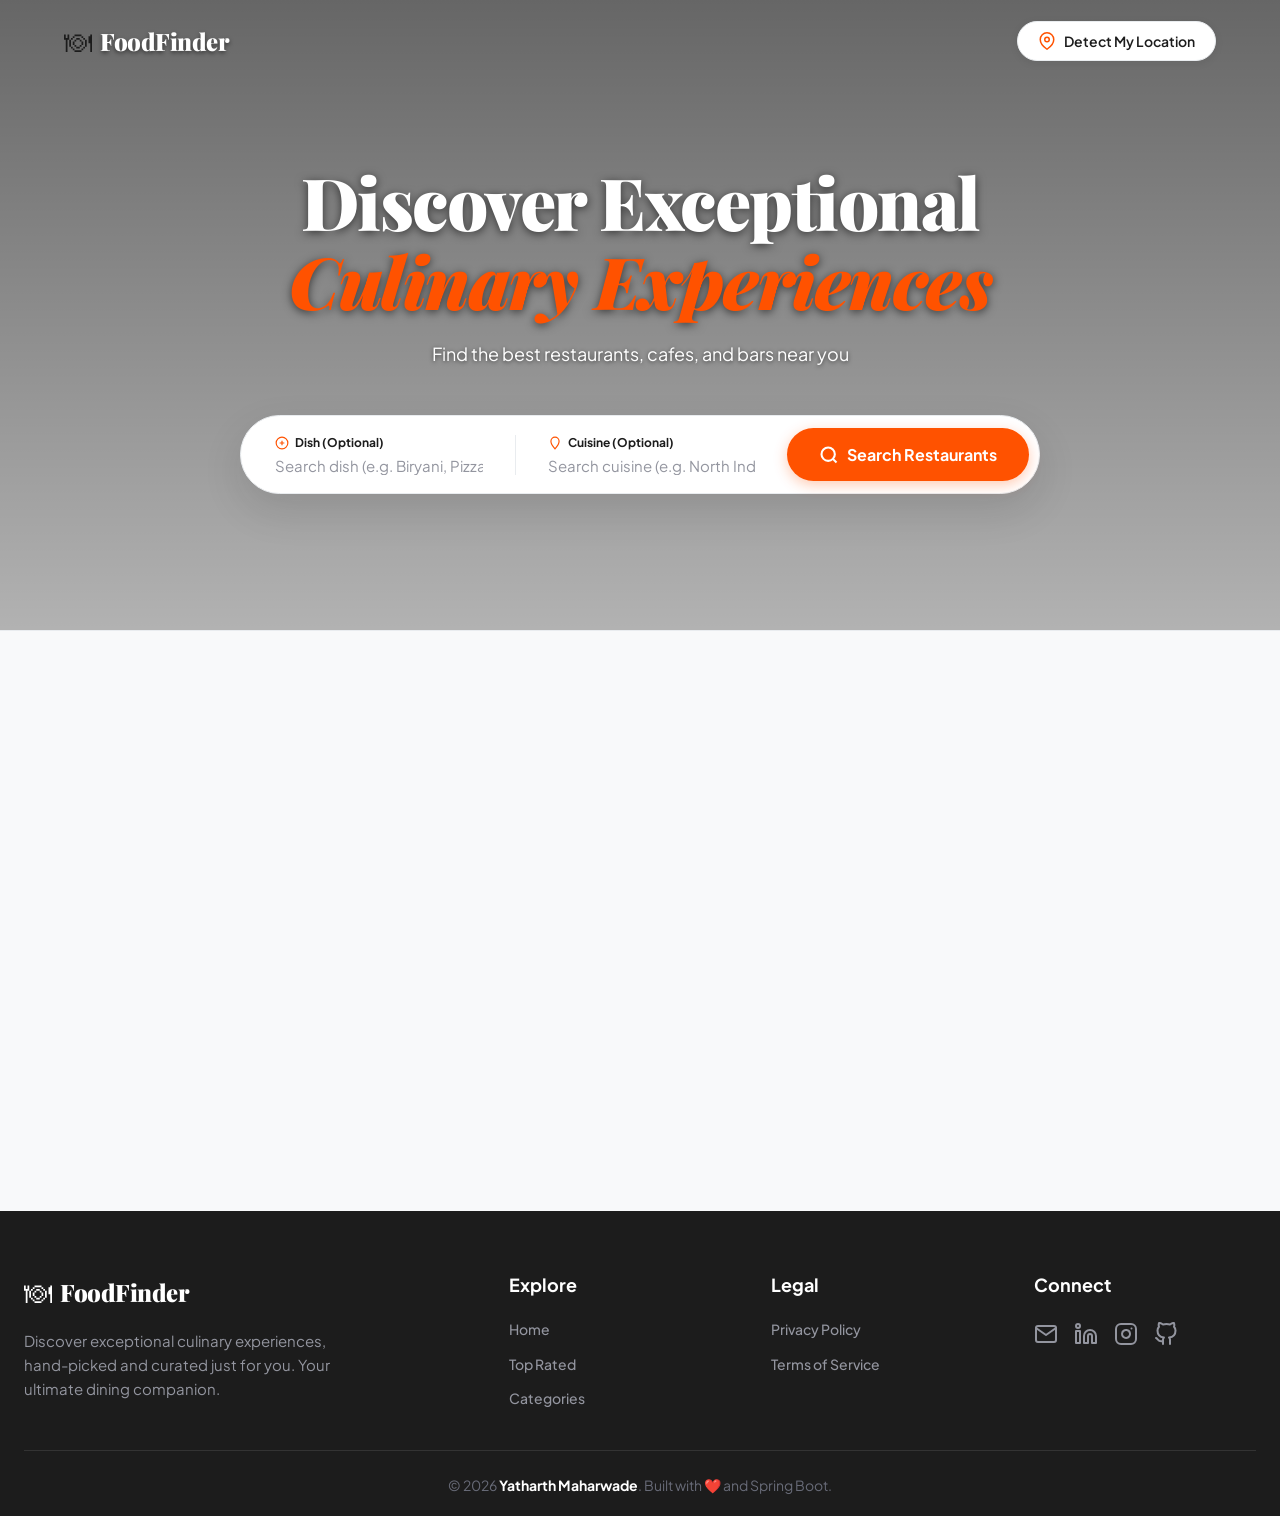
==== backend/src/main/resources/static/index.html @ bb1c381b "Initial Commit:Foodfinder v1.0.0" ====
<!DOCTYPE html>
<html lang="en">
<head>
    <meta charset="UTF-8">
    <meta name="viewport" content="width=device-width, initial-scale=1.0">
    <title>FoodFinder — Premium Dining Discovery</title>
    <link rel="preconnect" href="https://fonts.googleapis.com">
    <link rel="preconnect" href="https://fonts.gstatic.com" crossorigin>
    <link href="https://fonts.googleapis.com/css2?family=Playfair+Display:wght@400;600;700;900&family=Plus+Jakarta+Sans:wght@400;500;600;700&display=swap" rel="stylesheet">
    <link rel="stylesheet" href="styles.css?v=2">
</head>
<body>

<!-- HERO / SEARCH SECTION -->
<header class="hero">
    <div class="hero-bg" style="background-image: url('https://picsum.photos/seed/restaurant1/1600/600'); background-size: cover; background-position: center;">
        <div class="hero-overlay" style="position: absolute; inset: 0; background: linear-gradient(to bottom, rgba(0,0,0,0.6) 0%, rgba(0,0,0,0.3) 100%);"></div>
    </div>
    
    <nav class="navbar">
        <div class="nav-brand">
            <span class="nav-logo">🍽</span>
            <span class="nav-name">FoodFinder</span>
        </div>
        <div class="nav-actions">
            <button class="btn-location" id="detect-location-btn">
                <svg viewBox="0 0 24 24" fill="none" stroke="currentColor" stroke-width="2" stroke-linecap="round" stroke-linejoin="round"><path d="M21 10c0 7-9 13-9 13s-9-6-9-13a9 9 0 0 1 18 0z"></path><circle cx="12" cy="10" r="3"></circle></svg>
                <span id="location-btn-text">Detect My Location</span>
            </button>
        </div>
    </nav>

    <div class="hero-content">
        <h1 class="hero-title">
            Discover Exceptional<br>
            <em>Culinary Experiences</em>
        </h1>
        <p class="hero-subtitle">Find the best restaurants, cafes, and bars near you</p>

        <div class="search-card">
            <div class="search-fields">
                
                <div class="search-field autocomplete-wrapper">
                    <label for="dish-input">
                        <svg viewBox="0 0 24 24" fill="none" stroke="currentColor" stroke-width="2"><circle cx="12" cy="12" r="10"/><path d="M8 12h8M12 8v8"/></svg>
                        Dish (Optional)
                    </label>
                    <input id="dish-input" type="text" placeholder="Search dish (e.g. Biryani, Pizza, Dosa)" autocomplete="off">
                    <div class="autocomplete-dropdown" id="dish-suggestions"></div>
                </div>

                <div class="search-divider"></div>

                <div class="search-field autocomplete-wrapper">
                    <label for="cuisine-input">
                        <svg viewBox="0 0 24 24" fill="none" stroke="currentColor" stroke-width="2"><path d="M12 2C8.13 2 5 5.13 5 9c0 5.25 7 13 7 13s7-7.75 7-13c0-3.87-3.13-7-7-7z"/></svg>
                        Cuisine (Optional)
                    </label>
                    <input id="cuisine-input" type="text" placeholder="Search cuisine (e.g. North Indian, Chinese)" autocomplete="off">
                    <div class="autocomplete-dropdown" id="cuisine-suggestions"></div>
                </div>

            </div>

            <div class="search-actions">
                <button class="btn-search" id="search-btn">
                    <svg viewBox="0 0 24 24" fill="none" stroke="currentColor" stroke-width="2.5"><circle cx="11" cy="11" r="8"/><line x1="21" y1="21" x2="16.65" y2="16.65"/></svg>
                    Search Restaurants
                </button>
            </div>
        </div>

        <div class="location-status" id="location-status"></div>
    </div>
</header>

<!-- RESULTS SECTION -->
<main class="main-content" id="results-section">
    <div class="container">

        <!-- Sort & Filter Bar -->
        <div class="results-toolbar" id="results-toolbar" style="display:none">
            <div class="results-count" id="results-count"></div>
            <div class="sort-controls">
                <span class="sort-label">Sort by</span>
                <div class="sort-buttons">
                    <button class="sort-btn active" data-sort="rated">⭐ Highest Rated</button>
                    <button class="sort-btn" data-sort="cheapest">💰 Cheapest</button>
                    <button class="sort-btn" data-sort="nearest" id="sort-nearest">📍 Nearest</button>
                    <button class="sort-btn" data-sort="best">🏆 Best Match</button>
                </div>
            </div>
        </div>

        <!-- Skeleton Loading State -->
        <div class="loading-state" id="loading-state" style="display:none">
            <div class="restaurant-grid skeleton-grid">
                <div class="skeleton-card"></div>
                <div class="skeleton-card"></div>
                <div class="skeleton-card"></div>
                <div class="skeleton-card"></div>
                <div class="skeleton-card"></div>
                <div class="skeleton-card"></div>
            </div>
        </div>

        <!-- Empty State -->
        <div class="empty-state" id="empty-state" style="display:none">
            <div class="empty-icon">🍽️</div>
            <h3>No restaurants found</h3>
            <p>Try adjusting your search criteria or searching for a different dish/cuisine.</p>
            <button class="btn-clear" id="clear-search-btn">Clear Search</button>
        </div>

        <!-- Error State -->
        <div class="error-state" id="error-state" style="display:none">
            <div class="empty-icon">⚠️</div>
            <h3>Something went wrong</h3>
            <p id="error-message">Unable to fetch restaurants. Please try again.</p>
            <button class="btn-search retry-btn" id="retry-btn">Try Again</button>
        </div>

        <!-- Restaurant Grid -->
        <div class="restaurant-grid" id="restaurant-grid"></div>

        <!-- Pagination -->
        <div class="pagination" id="pagination" style="display:none"></div>
    </div>
</main>

<footer class="footer">
    <div class="container">
        <div class="footer-grid">
            <div class="footer-col brand-col">
                <div class="footer-brand">
                    <span class="nav-logo">🍽</span>
                    <span class="nav-name">FoodFinder</span>
                </div>
                <p class="footer-description">Discover exceptional culinary experiences, hand-picked and curated just for you. Your ultimate dining companion.</p>
            </div>
            
            <div class="footer-col">
                <h4>Explore</h4>
                <ul>
                    <li><a href="index.html">Home</a></li>
                    <li><a href="#">Top Rated</a></li>
                    <li><a href="#">Categories</a></li>
                </ul>
            </div>

            <div class="footer-col">
                <h4>Legal</h4>
                <ul>
                    <li><a href="#">Privacy Policy</a></li>
                    <li><a href="#">Terms of Service</a></li>
                </ul>
            </div>
            
            <div class="footer-col">
                <h4>Connect</h4>
                <div class="social-links">
                    <a href="mailto:yatharth0503@hotmail.com" aria-label="Email" target="_blank" rel="noopener noreferrer">
                        <svg viewBox="0 0 24 24" width="24" height="24" stroke="currentColor" stroke-width="2" fill="none" stroke-linecap="round" stroke-linejoin="round"><path d="M4 4h16c1.1 0 2 .9 2 2v12c0 1.1-.9 2-2 2H4c-1.1 0-2-.9-2-2V6c0-1.1.9-2 2-2z"></path><polyline points="22,6 12,13 2,6"></polyline></svg>
                    </a>
                    <a href="https://www.linkedin.com/in/yatharthmaharwade/" aria-label="LinkedIn" target="_blank" rel="noopener noreferrer">
                        <svg viewBox="0 0 24 24" width="24" height="24" stroke="currentColor" stroke-width="2" fill="none" stroke-linecap="round" stroke-linejoin="round"><path d="M16 8a6 6 0 0 1 6 6v7h-4v-7a2 2 0 0 0-2-2 2 2 0 0 0-2 2v7h-4v-7a6 6 0 0 1 6-6z"></path><rect x="2" y="9" width="4" height="12"></rect><circle cx="4" cy="4" r="2"></circle></svg>
                    </a>
                    <a href="https://www.instagram.com/yatharth__maharwade/" aria-label="Instagram" target="_blank" rel="noopener noreferrer">
                        <svg viewBox="0 0 24 24" width="24" height="24" stroke="currentColor" stroke-width="2" fill="none" stroke-linecap="round" stroke-linejoin="round"><rect x="2" y="2" width="20" height="20" rx="5" ry="5"></rect><path d="M16 11.37A4 4 0 1 1 12.63 8 4 4 0 0 1 16 11.37z"></path><line x1="17.5" y1="6.5" x2="17.51" y2="6.5"></line></svg>
                    </a>
                    <a href="https://github.com/yatharth5304" aria-label="GitHub" target="_blank" rel="noopener noreferrer">
                        <svg viewBox="0 0 24 24" width="24" height="24" stroke="currentColor" stroke-width="2" fill="none" stroke-linecap="round" stroke-linejoin="round"><path d="M9 19c-5 1.5-5-2.5-7-3m14 6v-3.87a3.37 3.37 0 0 0-.94-2.61c3.14-.35 6.44-1.54 6.44-7A5.44 5.44 0 0 0 20 4.77 5.07 5.07 0 0 0 19.91 1S18.73.65 16 2.48a13.38 13.38 0 0 0-7 0C6.27.65 5.09 1 5.09 1A5.07 5.07 0 0 0 5 4.77a5.44 5.44 0 0 0-1.5 3.78c0 5.42 3.3 6.61 6.44 7A3.37 3.37 0 0 0 9 18.13V22"></path></svg>
                    </a>
                </div>
            </div>
        </div>
        
        <div class="footer-bottom">
            <p class="footer-copy">&copy; 2026 <strong>Yatharth Maharwade</strong>. Built with ❤️ and Spring Boot.</p>
        </div>
    </div>
</footer>

<script src="app.js?v=2"></script>
</body>
</html>
---- backend/src/main/resources/static/styles.css ----
/* ============================================
   FOODFINDER — Premium UI/UX Redesign
   Inspired by Swiggy / Zomato / Google Modern UX
   ============================================ */

/* --- RESET & BASE --- */
*, *::before, *::after { box-sizing: border-box; margin: 0; padding: 0; }

:root {
    /* Palette */
    --primary: #FF5200;      /* Swiggy/Zomato vibrant orange/red vibe */
    --primary-hover: #E64A00;
    --primary-light: #FFF0E5;
    --bg-color: #F8F9FA;
    --surface: #FFFFFF;
    
    --text-primary: #1C1C1C;
    --text-secondary: #686B78;
    --text-tertiary: #93959F;
    
    --border-color: #E9ECEF;
    --shadow-sm: 0 2px 8px rgba(28,28,28,0.08);
    --shadow-md: 0 8px 24px rgba(28,28,28,0.08);
    --shadow-lg: 0 16px 40px rgba(28,28,28,0.12);

    /* Typography */
    --font-display: 'Playfair Display', Georgia, serif;
    --font-body: 'Plus Jakarta Sans', -apple-system, sans-serif;

    /* Spacing */
    --radius-sm: 8px;
    --radius-md: 12px;
    --radius-lg: 20px;
    --radius-pill: 100px;

    /* Transitions */
    --transition: 0.25s cubic-bezier(0.4, 0, 0.2, 1);
}

html { scroll-behavior: smooth; }

body {
    font-family: var(--font-body);
    background: var(--bg-color);
    color: var(--text-primary);
    line-height: 1.5;
    min-height: 100vh;
    font-size: 15px;
    -webkit-font-smoothing: antialiased;
}

/* --- HERO / HEADER --- */
.hero {
    position: relative;
    background: var(--surface);
    display: flex;
    flex-direction: column;
    overflow: visible;
    border-bottom: 1px solid var(--border-color);
}

/* Optional subtle background pattern or gradient for hero */
.hero-bg {
    position: absolute;
    inset: 0;
    background: radial-gradient(circle at top right, #FFF4ED 0%, transparent 40%),
                radial-gradient(circle at bottom left, #F2F6FF 0%, transparent 40%);
    pointer-events: none;
    z-index: 0;
}

.navbar {
    position: relative;
    z-index: 10;
    display: flex;
    align-items: center;
    justify-content: space-between;
    padding: 20px 5%;
    max-width: 1400px;
    margin: 0 auto;
    width: 100%;
}

.nav-brand {
    display: flex;
    align-items: center;
    gap: 8px;
}

.nav-logo { font-size: 28px; }

.nav-name {
    font-family: var(--font-display);
    font-size: 24px;
    font-weight: 900;
    color: var(--surface);
    letter-spacing: -0.5px;
    text-shadow: 0 2px 4px rgba(0,0,0,0.5);
}

/* Detect Location Button in Nav */
.nav-actions {
    display: flex;
    gap: 12px;
}

.btn-location {
    display: flex;
    align-items: center;
    gap: 8px;
    background: var(--surface);
    color: var(--text-primary);
    border: 1px solid var(--border-color);
    padding: 10px 20px;
    border-radius: var(--radius-pill);
    font-family: var(--font-body);
    font-size: 14px;
    font-weight: 600;
    cursor: pointer;
    transition: var(--transition);
    box-shadow: var(--shadow-sm);
}

.btn-location svg {
    width: 18px; height: 18px;
    color: var(--primary);
}

.btn-location:hover {
    border-color: var(--primary);
    box-shadow: 0 4px 12px rgba(255,82,0,0.15);
}

.btn-location.loading {
    opacity: 0.7;
    pointer-events: none;
    animation: pulse 1.5s infinite;
}

.btn-location.active {
    background: var(--primary-light);
    border-color: var(--primary);
    color: var(--primary);
}

@keyframes pulse {
    0% { opacity: 0.6; }
    50% { opacity: 1; }
    100% { opacity: 0.6; }
}

/* --- HERO CONTENT --- */
.hero-content {
    position: relative;
    z-index: 5;
    display: flex;
    flex-direction: column;
    align-items: center;
    justify-content: center;
    padding: 80px 20px 100px;
    text-align: center;
}

.hero-title {
    font-family: var(--font-display);
    font-size: clamp(40px, 6vw, 72px);
    font-weight: 900;
    line-height: 1.1;
    color: var(--surface);
    text-shadow: 0 2px 10px rgba(0,0,0,0.6);
    letter-spacing: -1.5px;
    margin-bottom: 20px;
    animation: fadeUp 0.6s ease both;
}

.hero-title em {
    font-style: italic;
    color: var(--primary);
}

.hero-subtitle {
    font-size: 18px;
    color: var(--surface);
    text-shadow: 0 1px 4px rgba(0,0,0,0.6);
    max-width: 500px;
    margin-bottom: 48px;
    animation: fadeUp 0.6s 0.1s ease both;
}

@keyframes fadeUp {
    from { opacity: 0; transform: translateY(20px); }
    to { opacity: 1; transform: translateY(0); }
}

/* --- SEARCH CARD (Google/Airbnb Style) --- */
.search-card {
    background: var(--surface);
    border-radius: var(--radius-pill);
    padding: 10px;
    width: 100%;
    max-width: 800px;
    box-shadow: var(--shadow-lg);
    border: 1px solid var(--border-color);
    display: flex;
    align-items: center;
    animation: fadeUp 0.6s 0.2s ease both;
    position: relative;
    z-index: 20; /* Keep above results */
}

.search-fields {
    display: flex;
    flex: 1;
    align-items: center;
    position: relative;
}

.autocomplete-wrapper {
    position: relative;
    flex: 1;
    display: flex;
    flex-direction: column;
    padding: 8px 24px;
    border-radius: var(--radius-pill);
    transition: background 0.2s;
    cursor: text;
}

.autocomplete-wrapper:hover {
    background: var(--bg-color);
}

.autocomplete-wrapper:focus-within {
    background: var(--surface);
    box-shadow: 0 0 0 2px var(--primary) inset;
}

.search-field label {
    display: flex;
    align-items: center;
    gap: 6px;
    font-size: 12px;
    font-weight: 700;
    color: var(--text-primary);
    margin-bottom: 4px;
}

.search-field label svg {
    width: 14px; height: 14px;
    color: var(--primary);
}

.search-field input {
    background: transparent;
    border: none;
    outline: none;
    font-family: var(--font-body);
    font-size: 15px;
    font-weight: 500;
    color: var(--text-primary);
    width: 100%;
}

.search-field input::placeholder {
    color: var(--text-tertiary);
    font-weight: 400;
}

.search-divider {
    width: 1px;
    height: 40px;
    background: var(--border-color);
    margin: 0 8px;
}

.search-actions {
    margin-left: 8px;
}

.btn-search {
    background: var(--primary);
    color: white;
    border: none;
    border-radius: var(--radius-pill);
    padding: 16px 32px;
    font-family: var(--font-body);
    font-size: 16px;
    font-weight: 700;
    cursor: pointer;
    display: flex;
    align-items: center;
    gap: 8px;
    transition: var(--transition);
    box-shadow: 0 4px 14px rgba(255,82,0,0.3);
}

.btn-search:hover {
    background: var(--primary-hover);
    transform: translateY(-1px);
    box-shadow: 0 6px 20px rgba(255,82,0,0.4);
}

.btn-search svg {
    width: 20px; height: 20px;
    stroke: white;
}

/* --- AUTOCOMPLETE DROPDOWN --- */
.autocomplete-dropdown {
    position: absolute;
    top: calc(100% + 16px);
    left: 0;
    width: 100%;
    background: var(--surface);
    border-radius: var(--radius-md);
    box-shadow: var(--shadow-lg);
    border: 1px solid var(--border-color);
    overflow: hidden;
    display: none;
    z-index: 50;
    max-height: 300px;
    overflow-y: auto;
}

.suggestion-item {
    padding: 14px 20px;
    display: flex;
    align-items: center;
    gap: 12px;
    cursor: pointer;
    transition: background 0.15s;
    font-size: 15px;
    color: var(--text-primary);
    border-bottom: 1px solid var(--border-color);
}

.suggestion-item:last-child { border-bottom: none; }

.suggestion-item svg {
    width: 16px; height: 16px;
    color: var(--text-tertiary);
}

.suggestion-item:hover, .suggestion-item.active {
    background: var(--bg-color);
}

.suggestion-item strong {
    color: var(--primary);
    font-weight: 700;
}

/* Location Status */
.location-status {
    margin-top: 16px;
    font-size: 14px;
    font-weight: 500;
    min-height: 20px;
    transition: opacity 0.3s;
}
.location-status.success { color: #16A34A; }
.location-status.error { color: #DC2626; }

/* --- MAIN CONTENT --- */
.main-content {
    background: var(--bg-color);
    min-height: 60vh;
    padding: 60px 0;
}

.container {
    max-width: 1280px;
    margin: 0 auto;
    padding: 0 24px;
}

/* --- TOOLBAR --- */
.results-toolbar {
    display: flex;
    align-items: center;
    justify-content: space-between;
    margin-bottom: 32px;
    flex-wrap: wrap;
    gap: 16px;
}

.results-count {
    font-family: var(--font-display);
    font-size: 24px;
    font-weight: 700;
    color: var(--text-primary);
}

.results-count span {
    color: var(--primary);
}

.sort-controls {
    display: flex;
    align-items: center;
    gap: 16px;
    flex-wrap: wrap;
}

.sort-label {
    font-size: 13px;
    font-weight: 600;
    color: var(--text-tertiary);
    text-transform: uppercase;
    letter-spacing: 0.5px;
}

.sort-buttons {
    display: flex;
    gap: 8px;
    flex-wrap: wrap;
}

.sort-btn {
    background: var(--surface);
    border: 1px solid var(--border-color);
    border-radius: var(--radius-pill);
    padding: 8px 16px;
    font-family: var(--font-body);
    font-size: 14px;
    font-weight: 600;
    color: var(--text-secondary);
    cursor: pointer;
    transition: var(--transition);
}

.sort-btn:hover {
    border-color: var(--text-tertiary);
    color: var(--text-primary);
}

.sort-btn.active {
    background: var(--text-primary);
    border-color: var(--text-primary);
    color: var(--surface);
}

.sort-btn:disabled {
    opacity: 0.5;
    cursor: not-allowed;
}

/* --- RESTAURANT CARD (Modern & Clean) --- */
.restaurant-grid {
    display: grid;
    grid-template-columns: repeat(auto-fill, minmax(300px, 1fr));
    gap: 32px;
}

.restaurant-card {
    background: var(--surface);
    border-radius: var(--radius-md);
    overflow: hidden;
    transition: var(--transition);
    cursor: pointer;
    animation: cardIn 0.4s ease both;
    border: 1px solid transparent;
}

.restaurant-card:hover {
    transform: translateY(-4px) scale(1.02);
    box-shadow: var(--shadow-md);
}

@keyframes cardIn {
    from { opacity: 0; transform: translateY(10px); }
    to { opacity: 1; transform: translateY(0); }
}

.card-image {
    position: relative;
    height: 200px;
    background: var(--bg-color);
    border-radius: var(--radius-md);
    display: flex;
    align-items: center;
    justify-content: center;
    overflow: hidden;
    margin-bottom: 16px;
}

.card-emoji {
    font-size: 80px;
    transition: transform 0.4s ease;
}

.restaurant-card:hover .card-emoji {
    transform: scale(1.1) rotate(-5deg);
}

.card-image-overlay {
    position: absolute;
    inset: 0;
    background: linear-gradient(to bottom, transparent 60%, rgba(0,0,0,0.1));
}

.card-rating-badge {
    position: absolute;
    top: 12px;
    right: 12px;
    background: #259E47; /* Swiggy/Zomato green for rating */
    color: white;
    border-radius: 6px;
    padding: 4px 8px;
    display: flex;
    align-items: center;
    gap: 4px;
    font-size: 13px;
    font-weight: 700;
    box-shadow: var(--shadow-sm);
}

.card-rating-badge .rating-star { color: white; font-size: 11px; }

.card-distance {
    position: absolute;
    bottom: 12px;
    left: 12px;
    background: rgba(255,255,255,0.9);
    backdrop-filter: blur(4px);
    color: var(--text-primary);
    border-radius: 4px;
    padding: 4px 8px;
    font-size: 12px;
    font-weight: 700;
    box-shadow: var(--shadow-sm);
}

.card-body {
    padding: 0 4px;
}

.card-name {
    font-family: var(--font-body);
    font-size: 18px;
    font-weight: 700;
    color: var(--text-primary);
    margin-bottom: 6px;
    line-height: 1.3;
    white-space: nowrap;
    overflow: hidden;
    text-overflow: ellipsis;
}

.card-cuisines {
    font-size: 14px;
    color: var(--text-secondary);
    margin-bottom: 12px;
    white-space: nowrap;
    overflow: hidden;
    text-overflow: ellipsis;
}

.card-footer {
    display: flex;
    align-items: center;
    justify-content: space-between;
    padding-top: 12px;
    border-top: 1px dashed var(--border-color);
}

.card-price {
    font-size: 14px;
    font-weight: 600;
    color: var(--text-secondary);
}

.card-location {
    font-size: 13px;
    color: var(--text-tertiary);
    margin-top: 2px;
}

.btn-view {
    background: transparent;
    color: var(--primary);
    border: none;
    font-family: var(--font-body);
    font-size: 14px;
    font-weight: 700;
    cursor: pointer;
    display: flex;
    align-items: center;
    gap: 4px;
    transition: var(--transition);
}

.btn-view:hover {
    color: var(--primary-hover);
}

.btn-view svg {
    width: 16px; height: 16px;
    transition: transform 0.2s;
}

.restaurant-card:hover .btn-view svg {
    transform: translateX(4px);
}

/* --- SKELETON LOADER --- */
.skeleton-card {
    background: var(--surface);
    border-radius: var(--radius-md);
    height: 320px;
    padding: 0;
    display: flex;
    flex-direction: column;
    overflow: hidden;
}

.skeleton-card::before {
    content: "";
    display: block;
    height: 200px;
    background: #E2E4E8;
    margin-bottom: 16px;
    border-radius: var(--radius-md);
    animation: shimmer 1.5s infinite linear;
    background: linear-gradient(to right, #E2E4E8 8%, #F0F2F5 18%, #E2E4E8 33%);
    background-size: 800px 100%;
}

.skeleton-card::after {
    content: "";
    display: block;
    height: 20px;
    width: 70%;
    margin: 0 4px 12px;
    background: #E2E4E8;
    border-radius: 4px;
    animation: shimmer 1.5s infinite linear;
    background: linear-gradient(to right, #E2E4E8 8%, #F0F2F5 18%, #E2E4E8 33%);
    background-size: 800px 100%;
}

@keyframes shimmer {
    0% { background-position: -400px 0; }
    100% { background-position: 400px 0; }
}

/* --- EMPTY / ERROR STATES --- */
.empty-state, .error-state {
    display: flex;
    flex-direction: column;
    align-items: center;
    justify-content: center;
    padding: 100px 24px;
    text-align: center;
}

.empty-icon {
    font-size: 64px;
    margin-bottom: 24px;
}

.empty-state h3, .error-state h3 {
    font-family: var(--font-display);
    font-size: 28px;
    font-weight: 700;
    margin-bottom: 12px;
    color: var(--text-primary);
}

.empty-state p, .error-state p {
    color: var(--text-secondary);
    max-width: 400px;
    margin-bottom: 24px;
    font-size: 16px;
}

.btn-clear {
    background: var(--surface);
    color: var(--primary);
    border: 2px solid var(--primary);
    border-radius: var(--radius-pill);
    padding: 12px 32px;
    font-family: var(--font-body);
    font-size: 15px;
    font-weight: 700;
    cursor: pointer;
    transition: var(--transition);
}

.btn-clear:hover {
    background: var(--primary);
    color: white;
}

/* --- PAGINATION --- */
.pagination {
    display: flex;
    justify-content: center;
    align-items: center;
    gap: 8px;
    margin-top: 60px;
    flex-wrap: wrap;
}

.page-btn {
    width: 40px;
    height: 40px;
    border: 1px solid var(--border-color);
    border-radius: var(--radius-sm);
    background: var(--surface);
    font-family: var(--font-body);
    font-size: 14px;
    font-weight: 600;
    color: var(--text-secondary);
    cursor: pointer;
    transition: var(--transition);
    display: flex;
    align-items: center;
    justify-content: center;
}

.page-btn:hover, .page-btn.active {
    background: var(--text-primary);
    border-color: var(--text-primary);
    color: white;
}

.page-btn.prev-next {
    width: auto;
    padding: 0 16px;
}

.page-btn:disabled {
    opacity: 0.4;
    cursor: not-allowed;
}

/* --- DETAILS PAGE UI --- */
.details-page .navbar {
    background: var(--surface);
    border-bottom: 1px solid var(--border-color);
}
.details-page .nav-name {
    color: var(--text-primary);
    text-shadow: none;
}
.nav-back {
    display: flex;
    align-items: center;
    gap: 8px;
    font-size: 15px;
    font-weight: 600;
    color: var(--text-secondary);
    text-decoration: none;
    transition: var(--transition);
}
.nav-back:hover { color: var(--primary); }
.nav-back svg { width: 18px; height: 18px; }

.detail-main { padding: 0 0 80px; }

.detail-hero-banner {
    position: relative;
    width: 100%;
    height: 400px;
    background-size: cover;
    background-position: center;
    background-color: var(--bg-color);
    display: flex;
    align-items: flex-end;
    padding-bottom: 60px;
}

.detail-hero-banner .hero-overlay {
    position: absolute;
    inset: 0;
    background: linear-gradient(to top, rgba(0,0,0,0.85) 0%, rgba(0,0,0,0.1) 100%);
}

.detail-hero-container {
    position: relative;
    z-index: 5;
    width: 100%;
}

.glass-panel {
    background: rgba(255, 255, 255, 0.15);
    backdrop-filter: blur(16px);
    -webkit-backdrop-filter: blur(16px);
    border: 1px solid rgba(255, 255, 255, 0.2);
    border-radius: var(--radius-lg);
    padding: 32px;
    color: white;
    box-shadow: 0 16px 40px rgba(0, 0, 0, 0.3);
}

.detail-body-overlap {
    margin-top: -30px;
    position: relative;
    z-index: 10;
}

.detail-header-info { flex: 1; }
.detail-badges {
    display: flex;
    flex-wrap: wrap;
    gap: 8px;
    margin-bottom: 16px;
}
.detail-badge {
    background: var(--bg-color);
    padding: 6px 12px;
    border-radius: var(--radius-pill);
    font-size: 13px;
    font-weight: 700;
    color: var(--text-secondary);
}
.detail-badge.badge-cuisine {
    background: var(--primary-light);
    color: var(--primary);
}

.detail-name {
    font-family: var(--font-display);
    font-size: clamp(32px, 5vw, 48px);
    font-weight: 900;
    line-height: 1.1;
    margin-bottom: 12px;
    color: white;
    text-shadow: 0 2px 8px rgba(0,0,0,0.5);
}

.detail-meta {
    display: flex;
    flex-wrap: wrap;
    gap: 16px;
    color: rgba(255, 255, 255, 0.9);
    font-size: 15px;
    margin-bottom: 24px;
}

.detail-quick-facts {
    display: flex;
    flex-wrap: wrap;
    gap: 24px;
    padding-top: 24px;
    border-top: 1px solid rgba(255, 255, 255, 0.2);
}
.quick-fact { display: flex; flex-direction: column; gap: 4px; }
.quick-fact-label { font-size: 12px; font-weight: 600; color: rgba(255, 255, 255, 0.7); text-transform: uppercase; }
.quick-fact-value { font-size: 18px; font-weight: 700; color: white; }

.detail-body {
    display: grid;
    grid-template-columns: 1fr;
    gap: 32px;
}
@media(min-width: 900px) {
    .detail-body { grid-template-columns: 2fr 1fr; }
}

.detail-section {
    background: var(--surface);
    border-radius: var(--radius-lg);
    padding: 32px;
    margin-bottom: 32px;
    box-shadow: var(--shadow-sm);
    border: 1px solid var(--border-color);
}
.section-title {
    font-family: var(--font-display);
    font-size: 24px;
    margin-bottom: 24px;
    color: var(--text-primary);
}

.detail-about p {
    margin-bottom: 16px;
    font-size: 16px;
    line-height: 1.6;
    color: var(--text-secondary);
}

.menu-tags {
    display: flex;
    flex-wrap: wrap;
    gap: 12px;
}
.menu-tag {
    background: var(--bg-color);
    border: 1px solid var(--border-color);
    padding: 8px 16px;
    border-radius: var(--radius-md);
    font-size: 14px;
    font-weight: 600;
    color: var(--text-primary);
    transition: var(--transition);
    cursor: default;
}
.menu-tag:hover {
    transform: translateY(-2px);
    box-shadow: var(--shadow-sm);
    border-color: var(--primary);
    color: var(--primary);
}

.glass-sidebar {
    background: rgba(255, 255, 255, 0.85);
    backdrop-filter: blur(20px);
    -webkit-backdrop-filter: blur(20px);
}

.sidebar-card {
    background: var(--surface);
    border-radius: var(--radius-lg);
    padding: 24px;
    margin-bottom: 24px;
    box-shadow: var(--shadow-sm);
    border: 1px solid var(--border-color);
}
.sidebar-card h3 {
    font-size: 18px;
    margin-bottom: 16px;
}
.big-rating {
    font-size: 48px;
    font-weight: 900;
    color: #259E47;
    margin-bottom: 8px;
}
.big-rating span { font-size: 24px; color: var(--text-tertiary); }
.rating-bar-wrap { margin-bottom: 8px; background: var(--bg-color); border-radius: 4px; height: 8px; overflow: hidden; }
.rating-bar-fill { height: 100%; background: linear-gradient(90deg, #259E47, #43C36C); border-radius: 4px; transition: width 0.8s ease; }
.rating-votes { font-size: 13px; color: var(--text-secondary); }

/* --- CUISINE TAGS --- */
.cuisine-tag {
    display: inline-block;
    background: var(--primary-light);
    color: var(--primary);
    padding: 4px 10px;
    border-radius: var(--radius-pill);
    font-size: 13px;
    font-weight: 600;
    margin-right: 4px;
}

/* --- LOADING SPINNER --- */
.spinner-wrap {
    display: flex;
    flex-direction: column;
    align-items: center;
    gap: 16px;
    padding: 80px 24px;
    color: var(--text-secondary);
    font-size: 16px;
}
.spinner {
    width: 40px;
    height: 40px;
    border: 4px solid var(--border-color);
    border-top: 4px solid var(--primary);
    border-radius: 50%;
    animation: spin 0.8s linear infinite;
}
@keyframes spin {
    to { transform: rotate(360deg); }
}

/* --- MAP PLACEHOLDER --- */
.map-placeholder {
    background: var(--bg-color);
    border: 2px dashed var(--border-color);
    border-radius: var(--radius-md);
    padding: 40px 24px;
    text-align: center;
    display: flex;
    flex-direction: column;
    align-items: center;
    gap: 12px;
}
.map-pin { font-size: 40px; }
.map-address {
    font-size: 15px;
    color: var(--text-secondary);
    max-width: 400px;
    line-height: 1.5;
}
.btn-maps {
    display: inline-flex;
    align-items: center;
    gap: 8px;
    background: var(--primary);
    color: white;
    padding: 10px 24px;
    border-radius: var(--radius-pill);
    font-family: var(--font-body);
    font-size: 14px;
    font-weight: 700;
    text-decoration: none;
    transition: var(--transition);
    box-shadow: 0 4px 14px rgba(255,82,0,0.25);
}
.btn-maps:hover {
    background: var(--primary-hover);
    transform: translateY(-1px);
    box-shadow: 0 6px 20px rgba(255,82,0,0.35);
}

.info-list { list-style: none; display: flex; flex-direction: column; gap: 16px; }
.info-list li {
    display: flex;
    align-items: flex-start;
    gap: 12px;
    padding-bottom: 16px;
    border-bottom: 1px solid var(--border-color);
}
.info-list li:last-child { border-bottom: none; padding-bottom: 0; }
.info-list li div { display: flex; flex-direction: column; gap: 2px; }
.info-item { display: flex; align-items: flex-start; gap: 12px; }
.info-icon { font-size: 20px; }
.info-text { display: flex; flex-direction: column; }
.info-label { font-size: 12px; font-weight: 600; color: var(--text-tertiary); }
.info-value { font-size: 15px; font-weight: 500; color: var(--text-primary); }

.full-width { width: 100%; justify-content: center; }

/* --- FOOTER --- */
.footer {
    background: #1C1C1C;
    color: #FFFFFF;
    padding: 60px 0 20px;
    margin-top: 40px;
}

.footer .nav-name { color: #FFFFFF; text-shadow: none; }

.footer-grid {
    display: grid;
    grid-template-columns: 1fr;
    gap: 40px;
    margin-bottom: 40px;
}

@media(min-width: 768px) {
    .footer-grid { grid-template-columns: 2fr 1fr 1fr 1fr; }
}

.footer-brand {
    display: flex;
    align-items: center;
    gap: 8px;
    margin-bottom: 16px;
}

.footer-description {
    color: #93959F;
    font-size: 15px;
    line-height: 1.6;
    max-width: 320px;
}

.footer-col h4 {
    font-size: 18px;
    font-weight: 700;
    margin-bottom: 20px;
    color: #FFFFFF;
}

.footer-col ul {
    list-style: none;
    display: flex;
    flex-direction: column;
    gap: 12px;
}

.footer-col a {
    color: #93959F;
    text-decoration: none;
    font-size: 14px;
    font-weight: 500;
    transition: var(--transition);
}

.footer-col a:hover {
    color: var(--primary);
}

.social-links {
    display: flex;
    gap: 16px;
}

.social-links a {
    font-size: 24px;
    text-decoration: none;
    transition: var(--transition);
    display: inline-block;
}

.social-links a:hover {
    transform: translateY(-4px);
    filter: brightness(1.2);
}

.footer-bottom {
    border-top: 1px solid #333333;
    padding-top: 24px;
    text-align: center;
}

.footer-copy {
    color: #686B78;
    font-size: 14px;
}

.footer-copy strong {
    color: #FFFFFF;
}

/* --- RESPONSIVE DESIGN --- */
@media (max-width: 900px) {
    .search-card {
        flex-direction: column;
        border-radius: var(--radius-lg);
        padding: 16px;
        gap: 16px;
    }
    
    .search-fields {
        flex-direction: column;
        width: 100%;
        gap: 8px;
    }
    
    .search-divider {
        width: 100%;
        height: 1px;
        margin: 4px 0;
    }
    
    .autocomplete-wrapper {
        width: 100%;
    }
    
    .search-actions {
        width: 100%;
        margin-left: 0;
    }
    
    .btn-search {
        width: 100%;
        justify-content: center;
    }
    
    .autocomplete-dropdown {
        top: calc(100% + 4px);
    }
}

@media (max-width: 600px) {
    .hero-title { font-size: 36px; }
    .navbar { flex-direction: column; gap: 16px; }
    
    .restaurant-grid {
        grid-template-columns: 1fr;
    }
}
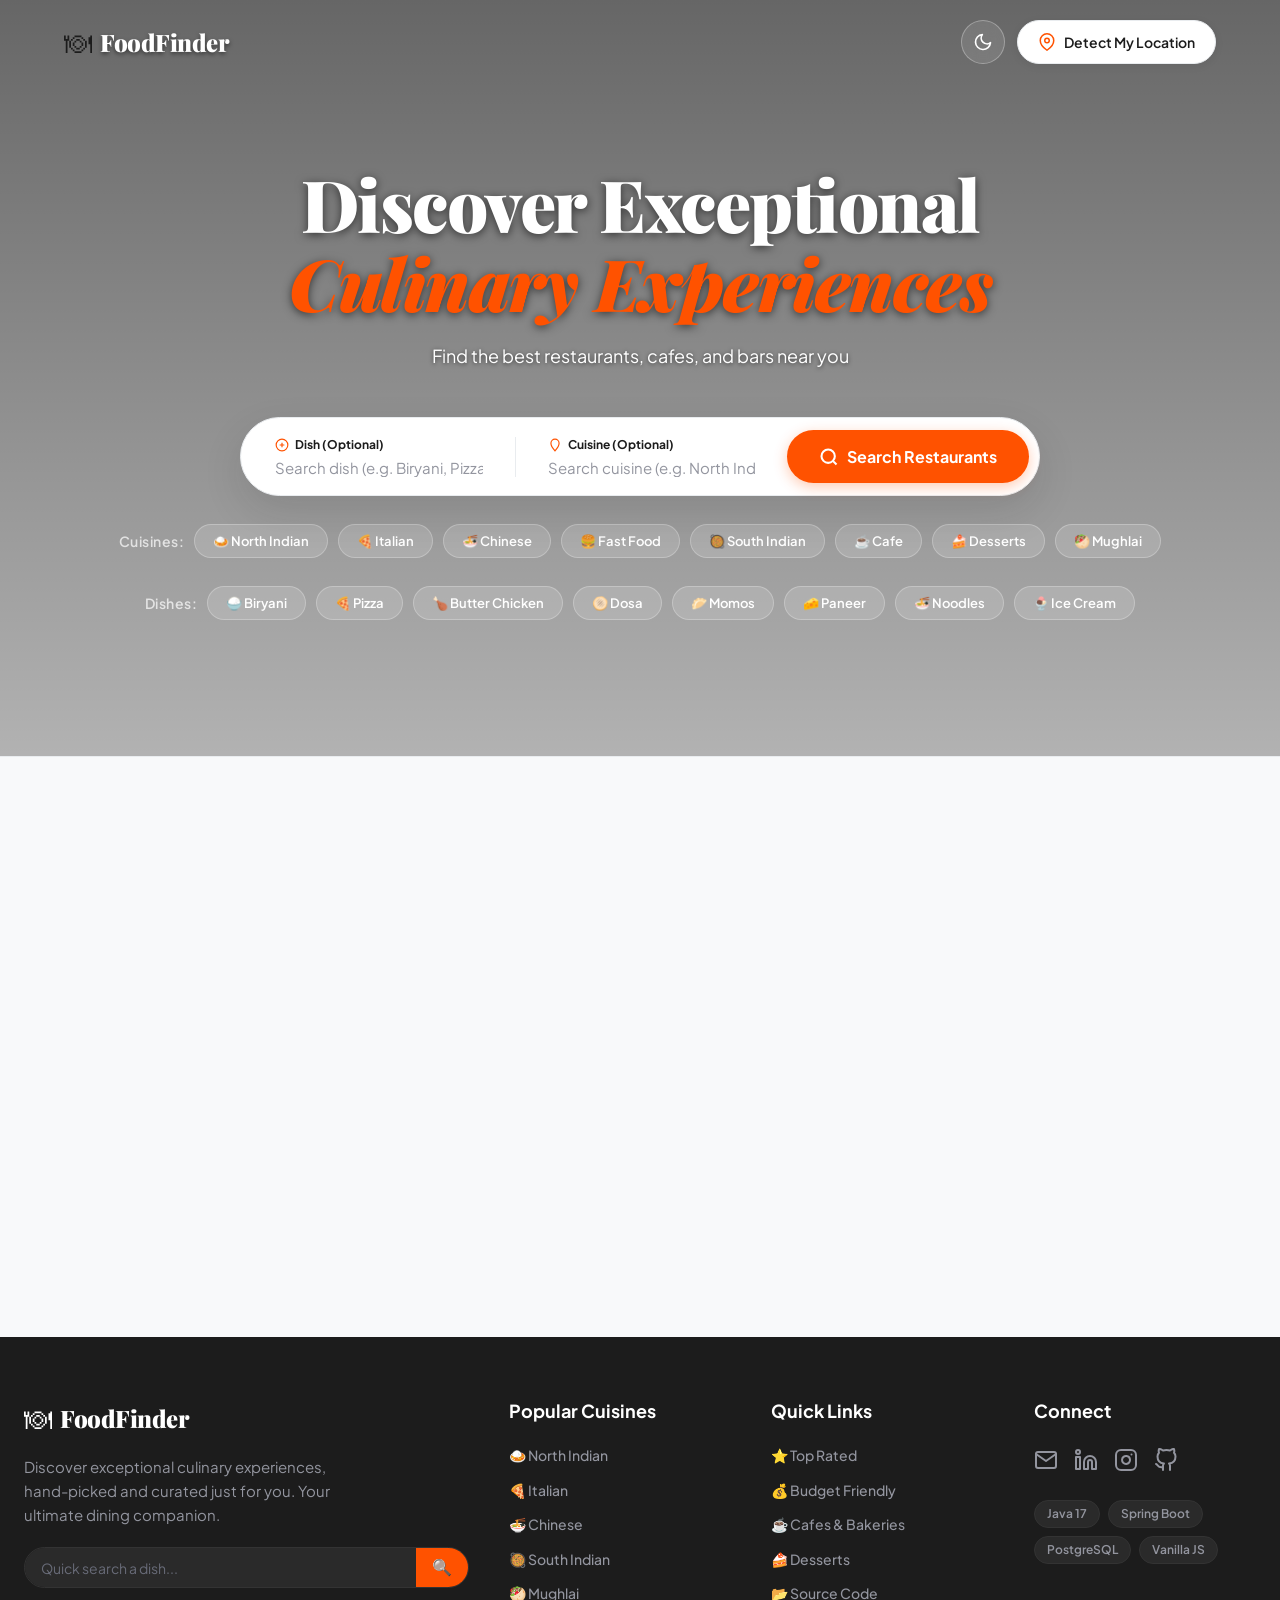
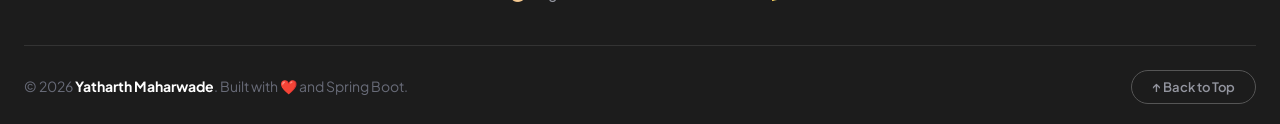
==== commit 084f3ebd: "feat: food images, favicon, quick filters, dark mode, interactive footer" ====
--- a/backend/src/main/resources/static/index.html
+++ b/backend/src/main/resources/static/index.html
@@ -4,6 +4,7 @@
     <meta charset="UTF-8">
     <meta name="viewport" content="width=device-width, initial-scale=1.0">
     <title>FoodFinder — Premium Dining Discovery</title>
+    <link rel="icon" type="image/svg+xml" href="data:image/svg+xml,<svg xmlns='http://www.w3.org/2000/svg' viewBox='0 0 100 100'><text y='.9em' font-size='90'>🍽</text></svg>">
     <link rel="preconnect" href="https://fonts.googleapis.com">
     <link rel="preconnect" href="https://fonts.gstatic.com" crossorigin>
     <link href="https://fonts.googleapis.com/css2?family=Playfair+Display:wght@400;600;700;900&family=Plus+Jakarta+Sans:wght@400;500;600;700&display=swap" rel="stylesheet">
@@ -13,7 +14,7 @@
 
 <!-- HERO / SEARCH SECTION -->
 <header class="hero">
-    <div class="hero-bg" style="background-image: url('https://picsum.photos/seed/restaurant1/1600/600'); background-size: cover; background-position: center;">
+    <div class="hero-bg" style="background-image: url('https://images.unsplash.com/photo-1517248135467-4c7edcad34c4?w=1600&h=700&fit=crop&q=80'); background-size: cover; background-position: center;">
         <div class="hero-overlay" style="position: absolute; inset: 0; background: linear-gradient(to bottom, rgba(0,0,0,0.6) 0%, rgba(0,0,0,0.3) 100%);"></div>
     </div>
     
@@ -23,6 +24,10 @@
             <span class="nav-name">FoodFinder</span>
         </div>
         <div class="nav-actions">
+            <button class="btn-theme-toggle" id="theme-toggle" aria-label="Toggle dark mode">
+                <svg class="icon-moon" viewBox="0 0 24 24" fill="none" stroke="currentColor" stroke-width="2" stroke-linecap="round" stroke-linejoin="round"><path d="M21 12.79A9 9 0 1 1 11.21 3 7 7 0 0 0 21 12.79z"></path></svg>
+                <svg class="icon-sun" viewBox="0 0 24 24" fill="none" stroke="currentColor" stroke-width="2" stroke-linecap="round" stroke-linejoin="round"><circle cx="12" cy="12" r="5"/><line x1="12" y1="1" x2="12" y2="3"/><line x1="12" y1="21" x2="12" y2="23"/><line x1="4.22" y1="4.22" x2="5.64" y2="5.64"/><line x1="18.36" y1="18.36" x2="19.78" y2="19.78"/><line x1="1" y1="12" x2="3" y2="12"/><line x1="21" y1="12" x2="23" y2="12"/><line x1="4.22" y1="19.78" x2="5.64" y2="18.36"/><line x1="18.36" y1="5.64" x2="19.78" y2="4.22"/></svg>
+            </button>
             <button class="btn-location" id="detect-location-btn">
                 <svg viewBox="0 0 24 24" fill="none" stroke="currentColor" stroke-width="2" stroke-linecap="round" stroke-linejoin="round"><path d="M21 10c0 7-9 13-9 13s-9-6-9-13a9 9 0 0 1 18 0z"></path><circle cx="12" cy="10" r="3"></circle></svg>
                 <span id="location-btn-text">Detect My Location</span>
@@ -70,6 +75,30 @@
             </div>
         </div>
 
+        <div class="quick-filters" id="quick-filters">
+            <span class="quick-filters-label">Cuisines:</span>
+            <button class="quick-filter-btn" data-cuisine="North Indian">🍛 North Indian</button>
+            <button class="quick-filter-btn" data-cuisine="Italian">🍕 Italian</button>
+            <button class="quick-filter-btn" data-cuisine="Chinese">🍜 Chinese</button>
+            <button class="quick-filter-btn" data-cuisine="Fast Food">🍔 Fast Food</button>
+            <button class="quick-filter-btn" data-cuisine="South Indian">🥘 South Indian</button>
+            <button class="quick-filter-btn" data-cuisine="Cafe">☕ Cafe</button>
+            <button class="quick-filter-btn" data-cuisine="Desserts">🍰 Desserts</button>
+            <button class="quick-filter-btn" data-cuisine="Mughlai">🥙 Mughlai</button>
+        </div>
+
+        <div class="quick-filters">
+            <span class="quick-filters-label">Dishes:</span>
+            <button class="quick-filter-btn dish-filter" data-dish="Biryani">🍚 Biryani</button>
+            <button class="quick-filter-btn dish-filter" data-dish="Pizza">🍕 Pizza</button>
+            <button class="quick-filter-btn dish-filter" data-dish="Butter Chicken">🍗 Butter Chicken</button>
+            <button class="quick-filter-btn dish-filter" data-dish="Dosa">🫓 Dosa</button>
+            <button class="quick-filter-btn dish-filter" data-dish="Momos">🥟 Momos</button>
+            <button class="quick-filter-btn dish-filter" data-dish="Paneer">🧀 Paneer</button>
+            <button class="quick-filter-btn dish-filter" data-dish="Noodles">🍜 Noodles</button>
+            <button class="quick-filter-btn dish-filter" data-dish="Ice Cream">🍨 Ice Cream</button>
+        </div>
+
         <div class="location-status" id="location-status"></div>
     </div>
 </header>
@@ -137,22 +166,31 @@
                     <span class="nav-name">FoodFinder</span>
                 </div>
                 <p class="footer-description">Discover exceptional culinary experiences, hand-picked and curated just for you. Your ultimate dining companion.</p>
+                <div class="footer-search">
+                    <input type="text" id="footer-search-input" placeholder="Quick search a dish..." class="footer-search-input">
+                    <button id="footer-search-btn" class="footer-search-btn">🔍</button>
+                </div>
             </div>
             
             <div class="footer-col">
-                <h4>Explore</h4>
+                <h4>Popular Cuisines</h4>
                 <ul>
-                    <li><a href="index.html">Home</a></li>
-                    <li><a href="#">Top Rated</a></li>
-                    <li><a href="#">Categories</a></li>
+                    <li><a href="#" class="footer-cuisine-link" data-cuisine="North Indian">🍛 North Indian</a></li>
+                    <li><a href="#" class="footer-cuisine-link" data-cuisine="Italian">🍕 Italian</a></li>
+                    <li><a href="#" class="footer-cuisine-link" data-cuisine="Chinese">🍜 Chinese</a></li>
+                    <li><a href="#" class="footer-cuisine-link" data-cuisine="South Indian">🥘 South Indian</a></li>
+                    <li><a href="#" class="footer-cuisine-link" data-cuisine="Mughlai">🥙 Mughlai</a></li>
                 </ul>
             </div>
 
             <div class="footer-col">
-                <h4>Legal</h4>
+                <h4>Quick Links</h4>
                 <ul>
-                    <li><a href="#">Privacy Policy</a></li>
-                    <li><a href="#">Terms of Service</a></li>
+                    <li><a href="#" id="footer-top-rated">⭐ Top Rated</a></li>
+                    <li><a href="#" id="footer-cheapest">💰 Budget Friendly</a></li>
+                    <li><a href="#" id="footer-cafes">☕ Cafes & Bakeries</a></li>
+                    <li><a href="#" id="footer-desserts">🍰 Desserts</a></li>
+                    <li><a href="https://github.com/yatharth5304/FoodFinder" target="_blank" rel="noopener noreferrer">📂 Source Code</a></li>
                 </ul>
             </div>
             
@@ -172,11 +210,18 @@
                         <svg viewBox="0 0 24 24" width="24" height="24" stroke="currentColor" stroke-width="2" fill="none" stroke-linecap="round" stroke-linejoin="round"><path d="M9 19c-5 1.5-5-2.5-7-3m14 6v-3.87a3.37 3.37 0 0 0-.94-2.61c3.14-.35 6.44-1.54 6.44-7A5.44 5.44 0 0 0 20 4.77 5.07 5.07 0 0 0 19.91 1S18.73.65 16 2.48a13.38 13.38 0 0 0-7 0C6.27.65 5.09 1 5.09 1A5.07 5.07 0 0 0 5 4.77a5.44 5.44 0 0 0-1.5 3.78c0 5.42 3.3 6.61 6.44 7A3.37 3.37 0 0 0 9 18.13V22"></path></svg>
                     </a>
                 </div>
+                <div class="footer-tech-stack">
+                    <span class="tech-badge">Java 17</span>
+                    <span class="tech-badge">Spring Boot</span>
+                    <span class="tech-badge">PostgreSQL</span>
+                    <span class="tech-badge">Vanilla JS</span>
+                </div>
             </div>
         </div>
         
         <div class="footer-bottom">
             <p class="footer-copy">&copy; 2026 <strong>Yatharth Maharwade</strong>. Built with ❤️ and Spring Boot.</p>
+            <button class="btn-back-to-top" id="back-to-top" aria-label="Back to top">↑ Back to Top</button>
         </div>
     </div>
 </footer>
--- a/backend/src/main/resources/static/styles.css
+++ b/backend/src/main/resources/static/styles.css
@@ -350,6 +350,51 @@
     font-weight: 700;
 }
 
+/* --- QUICK FILTER BUTTONS --- */
+.quick-filters {
+    display: flex;
+    align-items: center;
+    flex-wrap: wrap;
+    gap: 10px;
+    margin-top: 28px;
+    animation: fadeUp 0.6s 0.3s ease both;
+    justify-content: center;
+}
+
+.quick-filters-label {
+    font-size: 14px;
+    font-weight: 600;
+    color: rgba(255, 255, 255, 0.7);
+    letter-spacing: 0.5px;
+}
+
+.quick-filter-btn {
+    background: rgba(255, 255, 255, 0.15);
+    backdrop-filter: blur(8px);
+    -webkit-backdrop-filter: blur(8px);
+    border: 1px solid rgba(255, 255, 255, 0.25);
+    color: white;
+    padding: 8px 18px;
+    border-radius: var(--radius-pill);
+    font-family: var(--font-body);
+    font-size: 13px;
+    font-weight: 600;
+    cursor: pointer;
+    transition: var(--transition);
+    white-space: nowrap;
+}
+
+.quick-filter-btn:hover {
+    background: rgba(255, 255, 255, 0.3);
+    border-color: rgba(255, 255, 255, 0.5);
+    transform: translateY(-2px);
+    box-shadow: 0 4px 12px rgba(0, 0, 0, 0.2);
+}
+
+.quick-filter-btn:active {
+    transform: translateY(0);
+}
+
 /* Location Status */
 .location-status {
     margin-top: 16px;
@@ -1103,19 +1148,125 @@
     filter: brightness(1.2);
 }
 
+
+
+.footer-copy {
+    color: #686B78;
+    font-size: 14px;
+}
+
+.footer-copy strong {
+    color: #FFFFFF;
+}
+
+/* Footer Quick Search */
+.footer-search {
+    display: flex;
+    margin-top: 20px;
+    border-radius: var(--radius-pill);
+    overflow: hidden;
+    border: 1px solid #333;
+}
+
+.footer-search-input {
+    flex: 1;
+    padding: 10px 16px;
+    background: #2A2A2A;
+    border: none;
+    color: white;
+    font-family: var(--font-body);
+    font-size: 14px;
+    outline: none;
+}
+
+.footer-search-input::placeholder {
+    color: #686B78;
+}
+
+.footer-search-input:focus {
+    background: #333;
+}
+
+.footer-search-btn {
+    padding: 10px 16px;
+    background: var(--primary);
+    border: none;
+    cursor: pointer;
+    font-size: 16px;
+    transition: var(--transition);
+}
+
+.footer-search-btn:hover {
+    background: var(--primary-hover);
+}
+
+/* Footer Tech Stack Badges */
+.footer-tech-stack {
+    display: flex;
+    flex-wrap: wrap;
+    gap: 8px;
+    margin-top: 20px;
+}
+
+.tech-badge {
+    background: #2A2A2A;
+    color: #93959F;
+    padding: 4px 12px;
+    border-radius: var(--radius-pill);
+    font-size: 12px;
+    font-weight: 600;
+    border: 1px solid #333;
+    transition: var(--transition);
+}
+
+.tech-badge:hover {
+    border-color: var(--primary);
+    color: var(--primary);
+}
+
+/* Footer Bottom Layout */
 .footer-bottom {
     border-top: 1px solid #333333;
     padding-top: 24px;
-    text-align: center;
-}
-
-.footer-copy {
-    color: #686B78;
-    font-size: 14px;
-}
-
-.footer-copy strong {
-    color: #FFFFFF;
+    display: flex;
+    align-items: center;
+    justify-content: space-between;
+}
+
+@media (max-width: 600px) {
+    .footer-bottom {
+        flex-direction: column;
+        gap: 16px;
+        text-align: center;
+    }
+}
+
+/* Back to Top Button */
+.btn-back-to-top {
+    background: transparent;
+    border: 1px solid #555;
+    color: #93959F;
+    padding: 8px 20px;
+    border-radius: var(--radius-pill);
+    font-family: var(--font-body);
+    font-size: 13px;
+    font-weight: 600;
+    cursor: pointer;
+    transition: var(--transition);
+    white-space: nowrap;
+}
+
+.btn-back-to-top:hover {
+    border-color: var(--primary);
+    color: var(--primary);
+    transform: translateY(-2px);
+}
+
+/* Footer Cuisine Link Hover */
+.footer-cuisine-link {
+    display: inline-flex;
+    align-items: center;
+    gap: 4px;
 }
 
 /* --- RESPONSIVE DESIGN --- */
@@ -1166,3 +1317,258 @@
         grid-template-columns: 1fr;
     }
 }
+
+/* ============================================
+   DARK MODE — Toggle Button & Theme
+   ============================================ */
+
+/* Toggle Button */
+.btn-theme-toggle {
+    display: flex;
+    align-items: center;
+    justify-content: center;
+    width: 44px;
+    height: 44px;
+    border-radius: 50%;
+    border: 1px solid rgba(255, 255, 255, 0.3);
+    background: rgba(255, 255, 255, 0.1);
+    backdrop-filter: blur(8px);
+    -webkit-backdrop-filter: blur(8px);
+    cursor: pointer;
+    transition: var(--transition);
+    color: white;
+}
+
+.btn-theme-toggle svg {
+    width: 20px;
+    height: 20px;
+}
+
+.btn-theme-toggle .icon-sun {
+    display: none;
+}
+
+.btn-theme-toggle:hover {
+    background: rgba(255, 255, 255, 0.25);
+    transform: rotate(15deg);
+}
+
+/* Details page toggle override */
+.details-page .btn-theme-toggle {
+    border-color: var(--border-color);
+    background: var(--bg-color);
+    color: var(--text-primary);
+}
+.details-page .btn-theme-toggle:hover {
+    background: var(--border-color);
+}
+
+/* Dark Mode Active — swap icons */
+[data-theme="dark"] .btn-theme-toggle .icon-moon { display: none; }
+[data-theme="dark"] .btn-theme-toggle .icon-sun { display: block; }
+
+/* ── Dark Theme Variables ────────────────────── */
+[data-theme="dark"] {
+    --bg-color: #0D0D0D;
+    --surface: #1A1A1A;
+    --text-primary: #E8E8E8;
+    --text-secondary: #A0A0A0;
+    --text-tertiary: #6B6B6B;
+    --border-color: #2A2A2A;
+    --shadow-sm: 0 2px 8px rgba(0, 0, 0, 0.3);
+    --shadow-md: 0 8px 24px rgba(0, 0, 0, 0.4);
+    --shadow-lg: 0 16px 40px rgba(0, 0, 0, 0.5);
+    --primary-light: #2A1A0E;
+}
+
+/* ── Dark: Hero Section ──────────────────────── */
+[data-theme="dark"] .hero {
+    border-bottom-color: #2A2A2A;
+}
+
+/* ── Dark: Search Card ───────────────────────── */
+[data-theme="dark"] .search-card {
+    background: #1A1A1A;
+    border-color: #333;
+}
+[data-theme="dark"] .autocomplete-wrapper:hover {
+    background: #222;
+}
+[data-theme="dark"] .autocomplete-wrapper:focus-within {
+    background: #1A1A1A;
+}
+[data-theme="dark"] .search-field input {
+    color: #E8E8E8;
+}
+[data-theme="dark"] .search-field input::placeholder {
+    color: #555;
+}
+[data-theme="dark"] .search-divider {
+    background: #333;
+}
+[data-theme="dark"] .autocomplete-dropdown {
+    background: #1A1A1A;
+    border-color: #333;
+}
+[data-theme="dark"] .suggestion-item {
+    color: #E8E8E8;
+    border-bottom-color: #2A2A2A;
+}
+[data-theme="dark"] .suggestion-item:hover,
+[data-theme="dark"] .suggestion-item.active {
+    background: #222;
+}
+
+/* ── Dark: Quick Filters ─────────────────────── */
+[data-theme="dark"] .quick-filter-btn {
+    background: rgba(255, 255, 255, 0.08);
+    border-color: rgba(255, 255, 255, 0.15);
+}
+[data-theme="dark"] .quick-filter-btn:hover {
+    background: rgba(255, 255, 255, 0.18);
+}
+
+/* ── Dark: Location Button ───────────────────── */
+[data-theme="dark"] .btn-location {
+    background: #1A1A1A;
+    color: #E8E8E8;
+    border-color: #333;
+}
+[data-theme="dark"] .btn-location.active {
+    background: #2A1A0E;
+    border-color: var(--primary);
+    color: var(--primary);
+}
+
+/* ── Dark: Restaurant Cards ──────────────────── */
+[data-theme="dark"] .restaurant-card {
+    background: #1A1A1A;
+}
+[data-theme="dark"] .restaurant-card:hover {
+    box-shadow: 0 8px 24px rgba(0, 0, 0, 0.5);
+}
+[data-theme="dark"] .card-body {
+    color: #E8E8E8;
+}
+[data-theme="dark"] .card-name {
+    color: #E8E8E8;
+}
+[data-theme="dark"] .card-cuisines {
+    color: #A0A0A0;
+}
+[data-theme="dark"] .card-footer {
+    border-top-color: #2A2A2A;
+}
+[data-theme="dark"] .card-price {
+    color: #A0A0A0;
+}
+[data-theme="dark"] .card-location {
+    color: #6B6B6B;
+}
+[data-theme="dark"] .cuisine-tag {
+    background: #2A1A0E;
+}
+[data-theme="dark"] .card-distance {
+    background: rgba(26, 26, 26, 0.9);
+    color: #E8E8E8;
+}
+[data-theme="dark"] .card-image {
+    background: #222;
+}
+
+/* ── Dark: Skeleton Loader ───────────────────── */
+[data-theme="dark"] .skeleton-card { background: #1A1A1A; }
+[data-theme="dark"] .skeleton-card::before,
+[data-theme="dark"] .skeleton-card::after {
+    background: linear-gradient(to right, #222 8%, #2A2A2A 18%, #222 33%);
+}
+
+/* ── Dark: Sort & Toolbar ────────────────────── */
+[data-theme="dark"] .sort-btn {
+    background: #1A1A1A;
+    border-color: #333;
+    color: #A0A0A0;
+}
+[data-theme="dark"] .sort-btn:hover {
+    border-color: #555;
+    color: #E8E8E8;
+}
+[data-theme="dark"] .sort-btn.active {
+    background: #E8E8E8;
+    border-color: #E8E8E8;
+    color: #0D0D0D;
+}
+
+/* ── Dark: Pagination ────────────────────────── */
+[data-theme="dark"] .page-btn {
+    background: #1A1A1A;
+    border-color: #333;
+    color: #A0A0A0;
+}
+[data-theme="dark"] .page-btn:hover,
+[data-theme="dark"] .page-btn.active {
+    background: #E8E8E8;
+    border-color: #E8E8E8;
+    color: #0D0D0D;
+}
+
+/* ── Dark: Empty & Error States ──────────────── */
+[data-theme="dark"] .btn-clear {
+    background: transparent;
+    color: var(--primary);
+    border-color: var(--primary);
+}
+[data-theme="dark"] .btn-clear:hover {
+    background: var(--primary);
+    color: white;
+}
+
+/* ── Dark: Details Page ──────────────────────── */
+[data-theme="dark"] .details-page .navbar {
+    background: #1A1A1A;
+    border-bottom-color: #2A2A2A;
+}
+[data-theme="dark"] .details-page .nav-name {
+    color: #E8E8E8;
+}
+[data-theme="dark"] .nav-back {
+    color: #A0A0A0;
+}
+[data-theme="dark"] .detail-section {
+    background: #1A1A1A;
+    border-color: #2A2A2A;
+}
+[data-theme="dark"] .detail-about p {
+    color: #A0A0A0;
+}
+[data-theme="dark"] .menu-tag {
+    background: #222;
+    border-color: #333;
+    color: #E8E8E8;
+}
+[data-theme="dark"] .menu-tag:hover {
+    border-color: var(--primary);
+    color: var(--primary);
+}
+[data-theme="dark"] .sidebar-card {
+    background: #1A1A1A;
+    border-color: #2A2A2A;
+}
+[data-theme="dark"] .glass-sidebar {
+    background: rgba(26, 26, 26, 0.85);
+}
+[data-theme="dark"] .info-list li {
+    border-bottom-color: #2A2A2A;
+}
+[data-theme="dark"] .map-placeholder {
+    background: #222;
+    border-color: #333;
+}
+
+/* ── Dark: Footer ────────────────────────────── */
+[data-theme="dark"] .footer {
+    background: #0A0A0A;
+}
+[data-theme="dark"] .footer-bottom {
+    border-top-color: #222;
+}
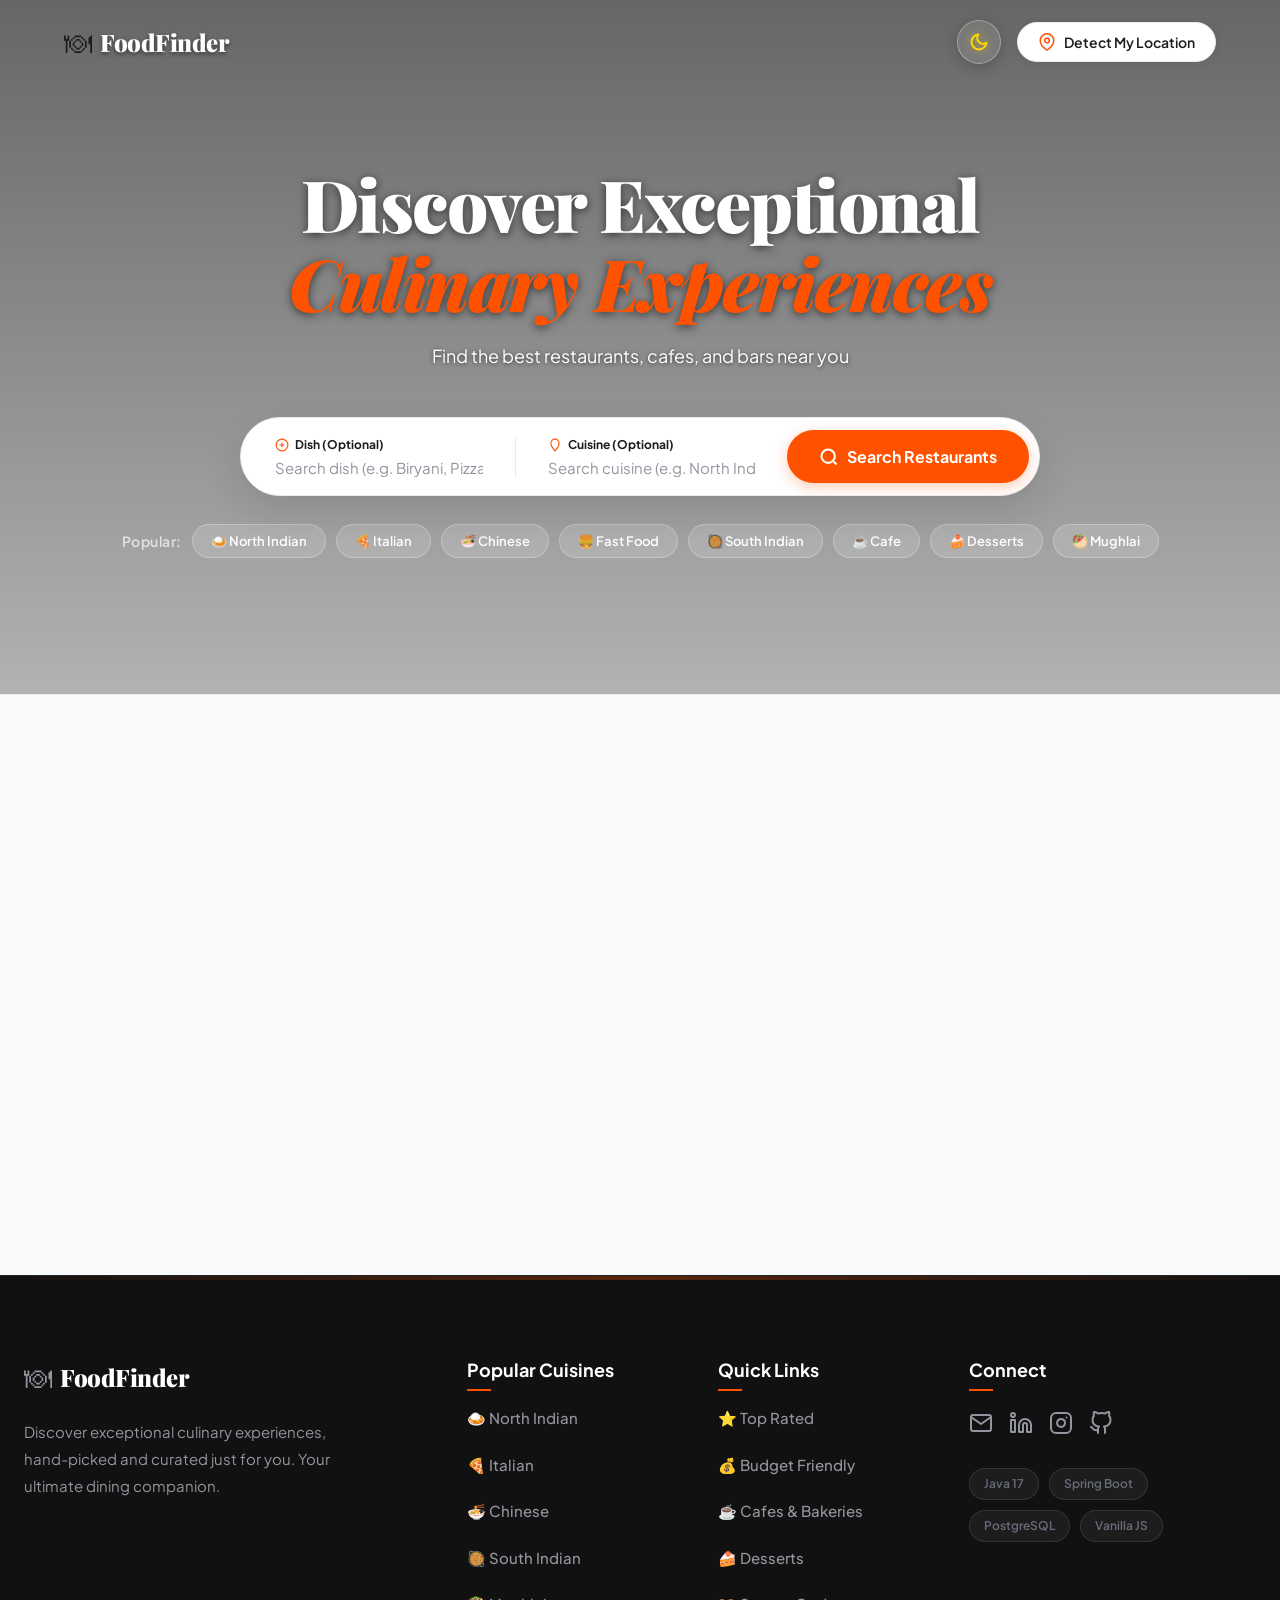
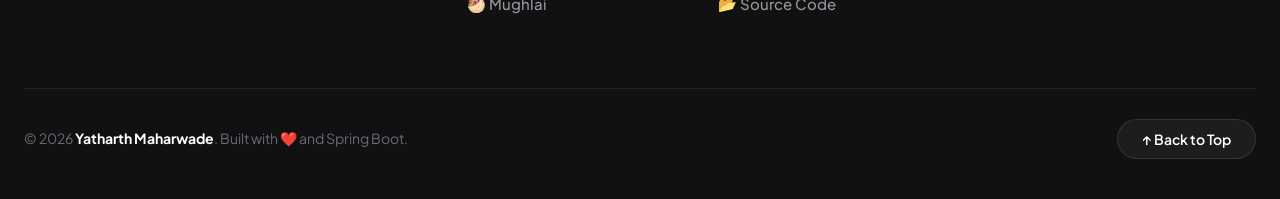
==== commit 43831fb9: "fix: dark mode" ====
--- a/backend/src/main/resources/static/index.html
+++ b/backend/src/main/resources/static/index.html
@@ -1,231 +1,281 @@
 <!DOCTYPE html>
 <html lang="en">
+
 <head>
     <meta charset="UTF-8">
     <meta name="viewport" content="width=device-width, initial-scale=1.0">
     <title>FoodFinder — Premium Dining Discovery</title>
-    <link rel="icon" type="image/svg+xml" href="data:image/svg+xml,<svg xmlns='http://www.w3.org/2000/svg' viewBox='0 0 100 100'><text y='.9em' font-size='90'>🍽</text></svg>">
+    <link rel="icon" type="image/svg+xml"
+        href="data:image/svg+xml,<svg xmlns='http://www.w3.org/2000/svg' viewBox='0 0 100 100'><text y='.9em' font-size='90'>🍽</text></svg>">
     <link rel="preconnect" href="https://fonts.googleapis.com">
     <link rel="preconnect" href="https://fonts.gstatic.com" crossorigin>
-    <link href="https://fonts.googleapis.com/css2?family=Playfair+Display:wght@400;600;700;900&family=Plus+Jakarta+Sans:wght@400;500;600;700&display=swap" rel="stylesheet">
+    <link
+        href="https://fonts.googleapis.com/css2?family=Playfair+Display:wght@400;600;700;900&family=Plus+Jakarta+Sans:wght@400;500;600;700&display=swap"
+        rel="stylesheet">
     <link rel="stylesheet" href="styles.css?v=2">
 </head>
+
 <body>
 
-<!-- HERO / SEARCH SECTION -->
-<header class="hero">
-    <div class="hero-bg" style="background-image: url('https://images.unsplash.com/photo-1517248135467-4c7edcad34c4?w=1600&h=700&fit=crop&q=80'); background-size: cover; background-position: center;">
-        <div class="hero-overlay" style="position: absolute; inset: 0; background: linear-gradient(to bottom, rgba(0,0,0,0.6) 0%, rgba(0,0,0,0.3) 100%);"></div>
-    </div>
-    
-    <nav class="navbar">
-        <div class="nav-brand">
-            <span class="nav-logo">🍽</span>
-            <span class="nav-name">FoodFinder</span>
-        </div>
-        <div class="nav-actions">
-            <button class="btn-theme-toggle" id="theme-toggle" aria-label="Toggle dark mode">
-                <svg class="icon-moon" viewBox="0 0 24 24" fill="none" stroke="currentColor" stroke-width="2" stroke-linecap="round" stroke-linejoin="round"><path d="M21 12.79A9 9 0 1 1 11.21 3 7 7 0 0 0 21 12.79z"></path></svg>
-                <svg class="icon-sun" viewBox="0 0 24 24" fill="none" stroke="currentColor" stroke-width="2" stroke-linecap="round" stroke-linejoin="round"><circle cx="12" cy="12" r="5"/><line x1="12" y1="1" x2="12" y2="3"/><line x1="12" y1="21" x2="12" y2="23"/><line x1="4.22" y1="4.22" x2="5.64" y2="5.64"/><line x1="18.36" y1="18.36" x2="19.78" y2="19.78"/><line x1="1" y1="12" x2="3" y2="12"/><line x1="21" y1="12" x2="23" y2="12"/><line x1="4.22" y1="19.78" x2="5.64" y2="18.36"/><line x1="18.36" y1="5.64" x2="19.78" y2="4.22"/></svg>
-            </button>
-            <button class="btn-location" id="detect-location-btn">
-                <svg viewBox="0 0 24 24" fill="none" stroke="currentColor" stroke-width="2" stroke-linecap="round" stroke-linejoin="round"><path d="M21 10c0 7-9 13-9 13s-9-6-9-13a9 9 0 0 1 18 0z"></path><circle cx="12" cy="10" r="3"></circle></svg>
-                <span id="location-btn-text">Detect My Location</span>
-            </button>
-        </div>
-    </nav>
-
-    <div class="hero-content">
-        <h1 class="hero-title">
-            Discover Exceptional<br>
-            <em>Culinary Experiences</em>
-        </h1>
-        <p class="hero-subtitle">Find the best restaurants, cafes, and bars near you</p>
-
-        <div class="search-card">
-            <div class="search-fields">
-                
-                <div class="search-field autocomplete-wrapper">
-                    <label for="dish-input">
-                        <svg viewBox="0 0 24 24" fill="none" stroke="currentColor" stroke-width="2"><circle cx="12" cy="12" r="10"/><path d="M8 12h8M12 8v8"/></svg>
-                        Dish (Optional)
-                    </label>
-                    <input id="dish-input" type="text" placeholder="Search dish (e.g. Biryani, Pizza, Dosa)" autocomplete="off">
-                    <div class="autocomplete-dropdown" id="dish-suggestions"></div>
-                </div>
-
-                <div class="search-divider"></div>
-
-                <div class="search-field autocomplete-wrapper">
-                    <label for="cuisine-input">
-                        <svg viewBox="0 0 24 24" fill="none" stroke="currentColor" stroke-width="2"><path d="M12 2C8.13 2 5 5.13 5 9c0 5.25 7 13 7 13s7-7.75 7-13c0-3.87-3.13-7-7-7z"/></svg>
-                        Cuisine (Optional)
-                    </label>
-                    <input id="cuisine-input" type="text" placeholder="Search cuisine (e.g. North Indian, Chinese)" autocomplete="off">
-                    <div class="autocomplete-dropdown" id="cuisine-suggestions"></div>
-                </div>
-
-            </div>
-
-            <div class="search-actions">
-                <button class="btn-search" id="search-btn">
-                    <svg viewBox="0 0 24 24" fill="none" stroke="currentColor" stroke-width="2.5"><circle cx="11" cy="11" r="8"/><line x1="21" y1="21" x2="16.65" y2="16.65"/></svg>
-                    Search Restaurants
+    <!-- HERO / SEARCH SECTION -->
+    <header class="hero">
+        <div class="hero-bg"
+            style="background-image: url('https://images.unsplash.com/photo-1504674900247-0877df9cc836?w=1600&h=700&fit=crop&q=80'); background-size: cover; background-position: center;">
+            <div class="hero-overlay"
+                style="position: absolute; inset: 0; background: linear-gradient(to bottom, rgba(0,0,0,0.6) 0%, rgba(0,0,0,0.3) 100%);">
+            </div>
+        </div>
+
+        <nav class="navbar">
+            <div class="nav-brand">
+                <span class="nav-logo">🍽</span>
+                <span class="nav-name">FoodFinder</span>
+            </div>
+            <div class="nav-actions">
+                <button class="btn-theme-toggle" id="theme-toggle" aria-label="Toggle dark mode">
+                    <svg class="icon-moon" viewBox="0 0 24 24" fill="none" stroke="currentColor" stroke-width="2"
+                        stroke-linecap="round" stroke-linejoin="round">
+                        <path d="M21 12.79A9 9 0 1 1 11.21 3 7 7 0 0 0 21 12.79z"></path>
+                    </svg>
+                    <svg class="icon-sun" viewBox="0 0 24 24" fill="none" stroke="currentColor" stroke-width="2"
+                        stroke-linecap="round" stroke-linejoin="round">
+                        <circle cx="12" cy="12" r="5" />
+                        <line x1="12" y1="1" x2="12" y2="3" />
+                        <line x1="12" y1="21" x2="12" y2="23" />
+                        <line x1="4.22" y1="4.22" x2="5.64" y2="5.64" />
+                        <line x1="18.36" y1="18.36" x2="19.78" y2="19.78" />
+                        <line x1="1" y1="12" x2="3" y2="12" />
+                        <line x1="21" y1="12" x2="23" y2="12" />
+                        <line x1="4.22" y1="19.78" x2="5.64" y2="18.36" />
+                        <line x1="18.36" y1="5.64" x2="19.78" y2="4.22" />
+                    </svg>
                 </button>
-            </div>
-        </div>
-
-        <div class="quick-filters" id="quick-filters">
-            <span class="quick-filters-label">Cuisines:</span>
-            <button class="quick-filter-btn" data-cuisine="North Indian">🍛 North Indian</button>
-            <button class="quick-filter-btn" data-cuisine="Italian">🍕 Italian</button>
-            <button class="quick-filter-btn" data-cuisine="Chinese">🍜 Chinese</button>
-            <button class="quick-filter-btn" data-cuisine="Fast Food">🍔 Fast Food</button>
-            <button class="quick-filter-btn" data-cuisine="South Indian">🥘 South Indian</button>
-            <button class="quick-filter-btn" data-cuisine="Cafe">☕ Cafe</button>
-            <button class="quick-filter-btn" data-cuisine="Desserts">🍰 Desserts</button>
-            <button class="quick-filter-btn" data-cuisine="Mughlai">🥙 Mughlai</button>
-        </div>
-
-        <div class="quick-filters">
-            <span class="quick-filters-label">Dishes:</span>
-            <button class="quick-filter-btn dish-filter" data-dish="Biryani">🍚 Biryani</button>
-            <button class="quick-filter-btn dish-filter" data-dish="Pizza">🍕 Pizza</button>
-            <button class="quick-filter-btn dish-filter" data-dish="Butter Chicken">🍗 Butter Chicken</button>
-            <button class="quick-filter-btn dish-filter" data-dish="Dosa">🫓 Dosa</button>
-            <button class="quick-filter-btn dish-filter" data-dish="Momos">🥟 Momos</button>
-            <button class="quick-filter-btn dish-filter" data-dish="Paneer">🧀 Paneer</button>
-            <button class="quick-filter-btn dish-filter" data-dish="Noodles">🍜 Noodles</button>
-            <button class="quick-filter-btn dish-filter" data-dish="Ice Cream">🍨 Ice Cream</button>
-        </div>
-
-        <div class="location-status" id="location-status"></div>
-    </div>
-</header>
-
-<!-- RESULTS SECTION -->
-<main class="main-content" id="results-section">
-    <div class="container">
-
-        <!-- Sort & Filter Bar -->
-        <div class="results-toolbar" id="results-toolbar" style="display:none">
-            <div class="results-count" id="results-count"></div>
-            <div class="sort-controls">
-                <span class="sort-label">Sort by</span>
-                <div class="sort-buttons">
-                    <button class="sort-btn active" data-sort="rated">⭐ Highest Rated</button>
-                    <button class="sort-btn" data-sort="cheapest">💰 Cheapest</button>
-                    <button class="sort-btn" data-sort="nearest" id="sort-nearest">📍 Nearest</button>
-                    <button class="sort-btn" data-sort="best">🏆 Best Match</button>
-                </div>
-            </div>
-        </div>
-
-        <!-- Skeleton Loading State -->
-        <div class="loading-state" id="loading-state" style="display:none">
-            <div class="restaurant-grid skeleton-grid">
-                <div class="skeleton-card"></div>
-                <div class="skeleton-card"></div>
-                <div class="skeleton-card"></div>
-                <div class="skeleton-card"></div>
-                <div class="skeleton-card"></div>
-                <div class="skeleton-card"></div>
-            </div>
-        </div>
-
-        <!-- Empty State -->
-        <div class="empty-state" id="empty-state" style="display:none">
-            <div class="empty-icon">🍽️</div>
-            <h3>No restaurants found</h3>
-            <p>Try adjusting your search criteria or searching for a different dish/cuisine.</p>
-            <button class="btn-clear" id="clear-search-btn">Clear Search</button>
-        </div>
-
-        <!-- Error State -->
-        <div class="error-state" id="error-state" style="display:none">
-            <div class="empty-icon">⚠️</div>
-            <h3>Something went wrong</h3>
-            <p id="error-message">Unable to fetch restaurants. Please try again.</p>
-            <button class="btn-search retry-btn" id="retry-btn">Try Again</button>
-        </div>
-
-        <!-- Restaurant Grid -->
-        <div class="restaurant-grid" id="restaurant-grid"></div>
-
-        <!-- Pagination -->
-        <div class="pagination" id="pagination" style="display:none"></div>
-    </div>
-</main>
-
-<footer class="footer">
-    <div class="container">
-        <div class="footer-grid">
-            <div class="footer-col brand-col">
-                <div class="footer-brand">
-                    <span class="nav-logo">🍽</span>
-                    <span class="nav-name">FoodFinder</span>
-                </div>
-                <p class="footer-description">Discover exceptional culinary experiences, hand-picked and curated just for you. Your ultimate dining companion.</p>
-                <div class="footer-search">
-                    <input type="text" id="footer-search-input" placeholder="Quick search a dish..." class="footer-search-input">
-                    <button id="footer-search-btn" class="footer-search-btn">🔍</button>
-                </div>
-            </div>
-            
-            <div class="footer-col">
-                <h4>Popular Cuisines</h4>
-                <ul>
-                    <li><a href="#" class="footer-cuisine-link" data-cuisine="North Indian">🍛 North Indian</a></li>
-                    <li><a href="#" class="footer-cuisine-link" data-cuisine="Italian">🍕 Italian</a></li>
-                    <li><a href="#" class="footer-cuisine-link" data-cuisine="Chinese">🍜 Chinese</a></li>
-                    <li><a href="#" class="footer-cuisine-link" data-cuisine="South Indian">🥘 South Indian</a></li>
-                    <li><a href="#" class="footer-cuisine-link" data-cuisine="Mughlai">🥙 Mughlai</a></li>
-                </ul>
-            </div>
-
-            <div class="footer-col">
-                <h4>Quick Links</h4>
-                <ul>
-                    <li><a href="#" id="footer-top-rated">⭐ Top Rated</a></li>
-                    <li><a href="#" id="footer-cheapest">💰 Budget Friendly</a></li>
-                    <li><a href="#" id="footer-cafes">☕ Cafes & Bakeries</a></li>
-                    <li><a href="#" id="footer-desserts">🍰 Desserts</a></li>
-                    <li><a href="https://github.com/yatharth5304/FoodFinder" target="_blank" rel="noopener noreferrer">📂 Source Code</a></li>
-                </ul>
-            </div>
-            
-            <div class="footer-col">
-                <h4>Connect</h4>
-                <div class="social-links">
-                    <a href="mailto:yatharth0503@hotmail.com" aria-label="Email" target="_blank" rel="noopener noreferrer">
-                        <svg viewBox="0 0 24 24" width="24" height="24" stroke="currentColor" stroke-width="2" fill="none" stroke-linecap="round" stroke-linejoin="round"><path d="M4 4h16c1.1 0 2 .9 2 2v12c0 1.1-.9 2-2 2H4c-1.1 0-2-.9-2-2V6c0-1.1.9-2 2-2z"></path><polyline points="22,6 12,13 2,6"></polyline></svg>
-                    </a>
-                    <a href="https://www.linkedin.com/in/yatharthmaharwade/" aria-label="LinkedIn" target="_blank" rel="noopener noreferrer">
-                        <svg viewBox="0 0 24 24" width="24" height="24" stroke="currentColor" stroke-width="2" fill="none" stroke-linecap="round" stroke-linejoin="round"><path d="M16 8a6 6 0 0 1 6 6v7h-4v-7a2 2 0 0 0-2-2 2 2 0 0 0-2 2v7h-4v-7a6 6 0 0 1 6-6z"></path><rect x="2" y="9" width="4" height="12"></rect><circle cx="4" cy="4" r="2"></circle></svg>
-                    </a>
-                    <a href="https://www.instagram.com/yatharth__maharwade/" aria-label="Instagram" target="_blank" rel="noopener noreferrer">
-                        <svg viewBox="0 0 24 24" width="24" height="24" stroke="currentColor" stroke-width="2" fill="none" stroke-linecap="round" stroke-linejoin="round"><rect x="2" y="2" width="20" height="20" rx="5" ry="5"></rect><path d="M16 11.37A4 4 0 1 1 12.63 8 4 4 0 0 1 16 11.37z"></path><line x1="17.5" y1="6.5" x2="17.51" y2="6.5"></line></svg>
-                    </a>
-                    <a href="https://github.com/yatharth5304" aria-label="GitHub" target="_blank" rel="noopener noreferrer">
-                        <svg viewBox="0 0 24 24" width="24" height="24" stroke="currentColor" stroke-width="2" fill="none" stroke-linecap="round" stroke-linejoin="round"><path d="M9 19c-5 1.5-5-2.5-7-3m14 6v-3.87a3.37 3.37 0 0 0-.94-2.61c3.14-.35 6.44-1.54 6.44-7A5.44 5.44 0 0 0 20 4.77 5.07 5.07 0 0 0 19.91 1S18.73.65 16 2.48a13.38 13.38 0 0 0-7 0C6.27.65 5.09 1 5.09 1A5.07 5.07 0 0 0 5 4.77a5.44 5.44 0 0 0-1.5 3.78c0 5.42 3.3 6.61 6.44 7A3.37 3.37 0 0 0 9 18.13V22"></path></svg>
-                    </a>
-                </div>
-                <div class="footer-tech-stack">
-                    <span class="tech-badge">Java 17</span>
-                    <span class="tech-badge">Spring Boot</span>
-                    <span class="tech-badge">PostgreSQL</span>
-                    <span class="tech-badge">Vanilla JS</span>
-                </div>
-            </div>
-        </div>
-        
-        <div class="footer-bottom">
-            <p class="footer-copy">&copy; 2026 <strong>Yatharth Maharwade</strong>. Built with ❤️ and Spring Boot.</p>
-            <button class="btn-back-to-top" id="back-to-top" aria-label="Back to top">↑ Back to Top</button>
-        </div>
-    </div>
-</footer>
-
-<script src="app.js?v=2"></script>
+                <button class="btn-location" id="detect-location-btn">
+                    <svg viewBox="0 0 24 24" fill="none" stroke="currentColor" stroke-width="2" stroke-linecap="round"
+                        stroke-linejoin="round">
+                        <path d="M21 10c0 7-9 13-9 13s-9-6-9-13a9 9 0 0 1 18 0z"></path>
+                        <circle cx="12" cy="10" r="3"></circle>
+                    </svg>
+                    <span id="location-btn-text">Detect My Location</span>
+                </button>
+            </div>
+        </nav>
+
+        <div class="hero-content">
+            <h1 class="hero-title">
+                Discover Exceptional<br>
+                <em>Culinary Experiences</em>
+            </h1>
+            <p class="hero-subtitle">Find the best restaurants, cafes, and bars near you</p>
+
+            <div class="search-card">
+                <div class="search-fields">
+
+                    <div class="search-field autocomplete-wrapper">
+                        <label for="dish-input">
+                            <svg viewBox="0 0 24 24" fill="none" stroke="currentColor" stroke-width="2">
+                                <circle cx="12" cy="12" r="10" />
+                                <path d="M8 12h8M12 8v8" />
+                            </svg>
+                            Dish (Optional)
+                        </label>
+                        <input id="dish-input" type="text" placeholder="Search dish (e.g. Biryani, Pizza, Dosa)"
+                            autocomplete="off">
+                        <div class="autocomplete-dropdown" id="dish-suggestions"></div>
+                    </div>
+
+                    <div class="search-divider"></div>
+
+                    <div class="search-field autocomplete-wrapper">
+                        <label for="cuisine-input">
+                            <svg viewBox="0 0 24 24" fill="none" stroke="currentColor" stroke-width="2">
+                                <path d="M12 2C8.13 2 5 5.13 5 9c0 5.25 7 13 7 13s7-7.75 7-13c0-3.87-3.13-7-7-7z" />
+                            </svg>
+                            Cuisine (Optional)
+                        </label>
+                        <input id="cuisine-input" type="text" placeholder="Search cuisine (e.g. North Indian, Chinese)"
+                            autocomplete="off">
+                        <div class="autocomplete-dropdown" id="cuisine-suggestions"></div>
+                    </div>
+
+                </div>
+
+                <div class="search-actions">
+                    <button class="btn-search" id="search-btn">
+                        <svg viewBox="0 0 24 24" fill="none" stroke="currentColor" stroke-width="2.5">
+                            <circle cx="11" cy="11" r="8" />
+                            <line x1="21" y1="21" x2="16.65" y2="16.65" />
+                        </svg>
+                        Search Restaurants
+                    </button>
+                </div>
+            </div>
+
+            <div class="quick-filters" id="quick-filters">
+                <span class="quick-filters-label">Popular:</span>
+                <button class="quick-filter-btn" data-cuisine="North Indian">🍛 North Indian</button>
+                <button class="quick-filter-btn" data-cuisine="Italian">🍕 Italian</button>
+                <button class="quick-filter-btn" data-cuisine="Chinese">🍜 Chinese</button>
+                <button class="quick-filter-btn" data-cuisine="Fast Food">🍔 Fast Food</button>
+                <button class="quick-filter-btn" data-cuisine="South Indian">🥘 South Indian</button>
+                <button class="quick-filter-btn" data-cuisine="Cafe">☕ Cafe</button>
+                <button class="quick-filter-btn" data-cuisine="Desserts">🍰 Desserts</button>
+                <button class="quick-filter-btn" data-cuisine="Mughlai">🥙 Mughlai</button>
+            </div>
+
+            <div class="location-status" id="location-status"></div>
+        </div>
+    </header>
+
+    <!-- RESULTS SECTION -->
+    <main class="main-content" id="results-section">
+        <div class="container">
+
+            <!-- Sort & Filter Bar -->
+            <div class="results-toolbar" id="results-toolbar" style="display:none">
+                <div class="results-count" id="results-count"></div>
+                <div class="sort-controls">
+                    <span class="sort-label">Sort by</span>
+                    <div class="sort-buttons">
+                        <button class="sort-btn active" data-sort="rated">⭐ Highest Rated</button>
+                        <button class="sort-btn" data-sort="cheapest">💰 Cheapest</button>
+                        <button class="sort-btn" data-sort="nearest" id="sort-nearest">📍 Nearest</button>
+                        <button class="sort-btn" data-sort="best">🏆 Best Match</button>
+                    </div>
+                </div>
+            </div>
+
+            <!-- Skeleton Loading State -->
+            <div class="loading-state" id="loading-state" style="display:none">
+                <div class="restaurant-grid skeleton-grid">
+                    <div class="skeleton-card"></div>
+                    <div class="skeleton-card"></div>
+                    <div class="skeleton-card"></div>
+                    <div class="skeleton-card"></div>
+                    <div class="skeleton-card"></div>
+                    <div class="skeleton-card"></div>
+                </div>
+            </div>
+
+            <!-- Empty State -->
+            <div class="empty-state" id="empty-state" style="display:none">
+                <div class="empty-icon">🍽️</div>
+                <h3>No restaurants found</h3>
+                <p>Try adjusting your search criteria or searching for a different dish/cuisine.</p>
+                <button class="btn-clear" id="clear-search-btn">Clear Search</button>
+            </div>
+
+            <!-- Error State -->
+            <div class="error-state" id="error-state" style="display:none">
+                <div class="empty-icon">⚠️</div>
+                <h3>Something went wrong</h3>
+                <p id="error-message">Unable to fetch restaurants. Please try again.</p>
+                <button class="btn-search retry-btn" id="retry-btn">Try Again</button>
+            </div>
+
+            <!-- Restaurant Grid -->
+            <div class="restaurant-grid" id="restaurant-grid"></div>
+
+            <!-- Pagination -->
+            <div class="pagination" id="pagination" style="display:none"></div>
+        </div>
+    </main>
+
+    <footer class="footer">
+        <div class="container">
+            <div class="footer-grid">
+                <div class="footer-col brand-col">
+                    <div class="footer-brand">
+                        <span class="nav-logo">🍽</span>
+                        <span class="nav-name">FoodFinder</span>
+                    </div>
+                    <p class="footer-description">Discover exceptional culinary experiences, hand-picked and curated
+                        just for you. Your ultimate dining companion.</p>
+                </div>
+
+                <div class="footer-col">
+                    <h4>Popular Cuisines</h4>
+                    <ul>
+                        <li><a href="#" class="footer-cuisine-link" data-cuisine="North Indian">🍛 North Indian</a></li>
+                        <li><a href="#" class="footer-cuisine-link" data-cuisine="Italian">🍕 Italian</a></li>
+                        <li><a href="#" class="footer-cuisine-link" data-cuisine="Chinese">🍜 Chinese</a></li>
+                        <li><a href="#" class="footer-cuisine-link" data-cuisine="South Indian">🥘 South Indian</a></li>
+                        <li><a href="#" class="footer-cuisine-link" data-cuisine="Mughlai">🥙 Mughlai</a></li>
+                    </ul>
+                </div>
+
+                <div class="footer-col">
+                    <h4>Quick Links</h4>
+                    <ul>
+                        <li><a href="#" id="footer-top-rated">⭐ Top Rated</a></li>
+                        <li><a href="#" id="footer-cheapest">💰 Budget Friendly</a></li>
+                        <li><a href="#" id="footer-cafes">☕ Cafes & Bakeries</a></li>
+                        <li><a href="#" id="footer-desserts">🍰 Desserts</a></li>
+                        <li><a href="https://github.com/yatharth5304/FoodFinder" target="_blank"
+                                rel="noopener noreferrer">📂 Source Code</a></li>
+                    </ul>
+                </div>
+
+                <div class="footer-col">
+                    <h4>Connect</h4>
+                    <div class="social-links">
+                        <a href="mailto:yatharth0503@hotmail.com" aria-label="Email" target="_blank"
+                            rel="noopener noreferrer">
+                            <svg viewBox="0 0 24 24" width="24" height="24" stroke="currentColor" stroke-width="2"
+                                fill="none" stroke-linecap="round" stroke-linejoin="round">
+                                <path d="M4 4h16c1.1 0 2 .9 2 2v12c0 1.1-.9 2-2 2H4c-1.1 0-2-.9-2-2V6c0-1.1.9-2 2-2z">
+                                </path>
+                                <polyline points="22,6 12,13 2,6"></polyline>
+                            </svg>
+                        </a>
+                        <a href="https://www.linkedin.com/in/yatharthmaharwade/" aria-label="LinkedIn" target="_blank"
+                            rel="noopener noreferrer">
+                            <svg viewBox="0 0 24 24" width="24" height="24" stroke="currentColor" stroke-width="2"
+                                fill="none" stroke-linecap="round" stroke-linejoin="round">
+                                <path
+                                    d="M16 8a6 6 0 0 1 6 6v7h-4v-7a2 2 0 0 0-2-2 2 2 0 0 0-2 2v7h-4v-7a6 6 0 0 1 6-6z">
+                                </path>
+                                <rect x="2" y="9" width="4" height="12"></rect>
+                                <circle cx="4" cy="4" r="2"></circle>
+                            </svg>
+                        </a>
+                        <a href="https://www.instagram.com/yatharth__maharwade/" aria-label="Instagram" target="_blank"
+                            rel="noopener noreferrer">
+                            <svg viewBox="0 0 24 24" width="24" height="24" stroke="currentColor" stroke-width="2"
+                                fill="none" stroke-linecap="round" stroke-linejoin="round">
+                                <rect x="2" y="2" width="20" height="20" rx="5" ry="5"></rect>
+                                <path d="M16 11.37A4 4 0 1 1 12.63 8 4 4 0 0 1 16 11.37z"></path>
+                                <line x1="17.5" y1="6.5" x2="17.51" y2="6.5"></line>
+                            </svg>
+                        </a>
+                        <a href="https://github.com/yatharth5304" aria-label="GitHub" target="_blank"
+                            rel="noopener noreferrer">
+                            <svg viewBox="0 0 24 24" width="24" height="24" stroke="currentColor" stroke-width="2"
+                                fill="none" stroke-linecap="round" stroke-linejoin="round">
+                                <path
+                                    d="M9 19c-5 1.5-5-2.5-7-3m14 6v-3.87a3.37 3.37 0 0 0-.94-2.61c3.14-.35 6.44-1.54 6.44-7A5.44 5.44 0 0 0 20 4.77 5.07 5.07 0 0 0 19.91 1S18.73.65 16 2.48a13.38 13.38 0 0 0-7 0C6.27.65 5.09 1 5.09 1A5.07 5.07 0 0 0 5 4.77a5.44 5.44 0 0 0-1.5 3.78c0 5.42 3.3 6.61 6.44 7A3.37 3.37 0 0 0 9 18.13V22">
+                                </path>
+                            </svg>
+                        </a>
+                    </div>
+                    <div class="footer-tech-stack">
+                        <span class="tech-badge">Java 17</span>
+                        <span class="tech-badge">Spring Boot</span>
+                        <span class="tech-badge">PostgreSQL</span>
+                        <span class="tech-badge">Vanilla JS</span>
+                    </div>
+                </div>
+            </div>
+
+            <div class="footer-bottom">
+                <p class="footer-copy">&copy; 2026 <strong>Yatharth Maharwade</strong>. Built with ❤️ and Spring Boot.
+                </p>
+                <button class="btn-back-to-top" id="back-to-top" aria-label="Back to top">↑ Back to Top</button>
+            </div>
+        </div>
+    </footer>
+
+    <script src="app.js?v=2"></script>
 </body>
-</html>
+
+</html>
--- a/backend/src/main/resources/static/styles.css
+++ b/backend/src/main/resources/static/styles.css
@@ -47,6 +47,12 @@
     min-height: 100vh;
     font-size: 15px;
     -webkit-font-smoothing: antialiased;
+    transition: background-color 0.5s ease, color 0.5s ease;
+}
+
+/* Smooth theme transitions for all major containers */
+header, main, footer, .search-card, .restaurant-card, .btn-location, .sort-btn, .page-btn {
+    transition: background-color 0.5s ease, border-color 0.5s ease, color 0.5s ease, box-shadow 0.5s ease;
 }
 
 /* --- HERO / HEADER --- */
@@ -101,7 +107,61 @@
 /* Detect Location Button in Nav */
 .nav-actions {
     display: flex;
-    gap: 12px;
+    align-items: center;
+    gap: 16px;
+}
+
+.btn-theme-toggle {
+    width: 44px;
+    height: 44px;
+    border-radius: 50%;
+    border: 1px solid rgba(255,255,255,0.25);
+    background: rgba(255,255,255,0.15);
+    backdrop-filter: blur(10px);
+    -webkit-backdrop-filter: blur(10px);
+    cursor: pointer;
+    display: flex;
+    align-items: center;
+    justify-content: center;
+    transition: all 0.5s cubic-bezier(0.175, 0.885, 0.32, 1.275);
+    box-shadow: 0 4px 15px rgba(0,0,0,0.2);
+    color: white;
+    padding: 0;
+}
+
+.btn-theme-toggle:hover {
+    transform: rotate(30deg) scale(1.15);
+    background: rgba(255,255,255,0.25);
+    border-color: rgba(255,255,255,0.5);
+    box-shadow: 0 8px 25px rgba(0,0,0,0.3);
+}
+
+.btn-theme-toggle:active {
+    transform: scale(0.9);
+}
+
+.btn-theme-toggle svg {
+    width: 22px;
+    height: 22px;
+    stroke-width: 2.5px;
+}
+
+/* Light mode icon styling */
+.icon-moon {
+    color: #FFD700;
+    filter: drop-shadow(0 0 5px rgba(255, 215, 0, 0.5));
+}
+
+/* Dark mode button styling */
+[data-theme="dark"] .btn-theme-toggle {
+    background: rgba(0,0,0,0.4);
+    border-color: rgba(100,149,237,0.4);
+    box-shadow: 0 0 20px rgba(100,149,237,0.3);
+}
+
+[data-theme="dark"] .icon-sun {
+    color: #FFF;
+    filter: drop-shadow(0 0 10px rgba(255, 255, 255, 0.8));
 }
 
 .btn-location {
@@ -1150,6 +1210,142 @@
 
 
 
+/* Theme Toggle Icons */
+.icon-sun {
+    display: none;
+}
+
+[data-theme="dark"] .icon-sun {
+    display: block;
+}
+
+[data-theme="dark"] .icon-moon {
+    display: none;
+}
+
+/* Footer Enhancements */
+.footer {
+    background: #111;
+    color: #93959F;
+    padding: 80px 0 40px;
+    border-top: 1px solid #222;
+    position: relative;
+    overflow: hidden;
+}
+
+.footer::before {
+    content: '';
+    position: absolute;
+    top: 0;
+    left: 0;
+    width: 100%;
+    height: 4px;
+    background: linear-gradient(90deg, transparent, var(--primary), transparent);
+    opacity: 0.3;
+}
+
+.footer-grid {
+    display: grid;
+    grid-template-columns: 2fr 1fr 1fr 1.5fr;
+    gap: 60px;
+    margin-bottom: 60px;
+}
+
+.footer-col h4 {
+    color: #FFFFFF;
+    font-size: 18px;
+    font-weight: 700;
+    margin-bottom: 24px;
+    position: relative;
+    display: inline-block;
+}
+
+.footer-col h4::after {
+    content: '';
+    position: absolute;
+    bottom: -8px;
+    left: 0;
+    width: 24px;
+    height: 2px;
+    background: var(--primary);
+}
+
+.footer-col ul li {
+    margin-bottom: 12px;
+}
+
+.footer-col ul li a {
+    color: #93959F;
+    font-size: 15px;
+    transition: var(--transition);
+}
+
+.footer-col ul li a:hover {
+    color: var(--primary);
+    padding-left: 4px;
+}
+
+.footer-description {
+    line-height: 1.8;
+    margin-top: 20px;
+    font-size: 15px;
+}
+
+/* Tech Stack Badges */
+.footer-tech-stack {
+    display: flex;
+    flex-wrap: wrap;
+    gap: 10px;
+    margin-top: 25px;
+}
+
+.tech-badge {
+    background: rgba(255, 255, 255, 0.05);
+    color: #686B78;
+    padding: 6px 14px;
+    border-radius: var(--radius-pill);
+    font-size: 12px;
+    font-weight: 600;
+    border: 1px solid rgba(255, 255, 255, 0.1);
+    transition: all 0.3s ease;
+}
+
+.tech-badge:hover {
+    background: rgba(255, 71, 101, 0.1);
+    border-color: var(--primary);
+    color: var(--primary);
+    transform: translateY(-2px);
+}
+
+/* Back to Top */
+.btn-back-to-top {
+    background: rgba(255, 255, 255, 0.05);
+    border: 1px solid rgba(255, 255, 255, 0.1);
+    color: #FFFFFF;
+    padding: 10px 24px;
+    border-radius: var(--radius-pill);
+    font-family: var(--font-body);
+    font-size: 14px;
+    font-weight: 600;
+    cursor: pointer;
+    transition: all 0.3s cubic-bezier(0.4, 0, 0.2, 1);
+}
+
+.btn-back-to-top:hover {
+    background: var(--primary);
+    border-color: var(--primary);
+    transform: translateY(-3px);
+    box-shadow: 0 4px 15px rgba(255, 71, 101, 0.3);
+}
+/* Footer Bottom Layout */
+.footer-bottom {
+    border-top: 1px solid #222;
+    padding-top: 30px;
+    display: flex;
+    align-items: center;
+    justify-content: space-between;
+}
+
 .footer-copy {
     color: #686B78;
     font-size: 14px;
@@ -1157,109 +1353,6 @@
 
 .footer-copy strong {
     color: #FFFFFF;
-}
-
-/* Footer Quick Search */
-.footer-search {
-    display: flex;
-    margin-top: 20px;
-    border-radius: var(--radius-pill);
-    overflow: hidden;
-    border: 1px solid #333;
-}
-
-.footer-search-input {
-    flex: 1;
-    padding: 10px 16px;
-    background: #2A2A2A;
-    border: none;
-    color: white;
-    font-family: var(--font-body);
-    font-size: 14px;
-    outline: none;
-}
-
-.footer-search-input::placeholder {
-    color: #686B78;
-}
-
-.footer-search-input:focus {
-    background: #333;
-}
-
-.footer-search-btn {
-    padding: 10px 16px;
-    background: var(--primary);
-    border: none;
-    cursor: pointer;
-    font-size: 16px;
-    transition: var(--transition);
-}
-
-.footer-search-btn:hover {
-    background: var(--primary-hover);
-}
-
-/* Footer Tech Stack Badges */
-.footer-tech-stack {
-    display: flex;
-    flex-wrap: wrap;
-    gap: 8px;
-    margin-top: 20px;
-}
-
-.tech-badge {
-    background: #2A2A2A;
-    color: #93959F;
-    padding: 4px 12px;
-    border-radius: var(--radius-pill);
-    font-size: 12px;
-    font-weight: 600;
-    border: 1px solid #333;
-    transition: var(--transition);
-}
-
-.tech-badge:hover {
-    border-color: var(--primary);
-    color: var(--primary);
-}
-
-/* Footer Bottom Layout */
-.footer-bottom {
-    border-top: 1px solid #333333;
-    padding-top: 24px;
-    display: flex;
-    align-items: center;
-    justify-content: space-between;
-}
-
-@media (max-width: 600px) {
-    .footer-bottom {
-        flex-direction: column;
-        gap: 16px;
-        text-align: center;
-    }
-}
-
-/* Back to Top Button */
-.btn-back-to-top {
-    background: transparent;
-    border: 1px solid #555;
-    color: #93959F;
-    padding: 8px 20px;
-    border-radius: var(--radius-pill);
-    font-family: var(--font-body);
-    font-size: 13px;
-    font-weight: 600;
-    cursor: pointer;
-    transition: var(--transition);
-    white-space: nowrap;
-}
-
-.btn-back-to-top:hover {
-    border-color: var(--primary);
-    color: var(--primary);
-    transform: translateY(-2px);
 }
 
 /* Footer Cuisine Link Hover */
@@ -1381,9 +1474,37 @@
     --primary-light: #2A1A0E;
 }
 
+[data-theme="dark"] h1, 
+[data-theme="dark"] h2, 
+[data-theme="dark"] h3, 
+[data-theme="dark"] h4,
+[data-theme="dark"] .section-title,
+[data-theme="dark"] .results-count,
+[data-theme="dark"] label {
+    color: #E8E8E8 !important;
+}
+
+[data-theme="dark"] p {
+    color: #A0A0A0;
+}
+
 /* ── Dark: Hero Section ──────────────────────── */
 [data-theme="dark"] .hero {
     border-bottom-color: #2A2A2A;
+}
+
+[data-theme="dark"] .hero-title,
+[data-theme="dark"] .hero-subtitle {
+    color: #FFFFFF; /* Ensure hero text stays visible on dark hero image */
+    text-shadow: 0 2px 10px rgba(0,0,0,0.8);
+}
+
+[data-theme="dark"] .nav-name {
+    color: #FFFFFF;
+}
+
+[data-theme="dark"] .quick-filters-label {
+    color: #A0A0A0;
 }
 
 /* ── Dark: Search Card ───────────────────────── */
@@ -1423,9 +1544,11 @@
 [data-theme="dark"] .quick-filter-btn {
     background: rgba(255, 255, 255, 0.08);
     border-color: rgba(255, 255, 255, 0.15);
+    color: #E8E8E8;
 }
 [data-theme="dark"] .quick-filter-btn:hover {
     background: rgba(255, 255, 255, 0.18);
+    color: #FFFFFF;
 }
 
 /* ── Dark: Location Button ───────────────────── */
@@ -1572,3 +1695,12 @@
 [data-theme="dark"] .footer-bottom {
     border-top-color: #222;
 }
+
+[data-theme="dark"] .tech-badge {
+    background: rgba(255, 255, 255, 0.1);
+    color: #E8E8E8;
+}
+
+[data-theme="dark"] .hero-bg {
+    filter: brightness(0.6) contrast(1.1);
+}
